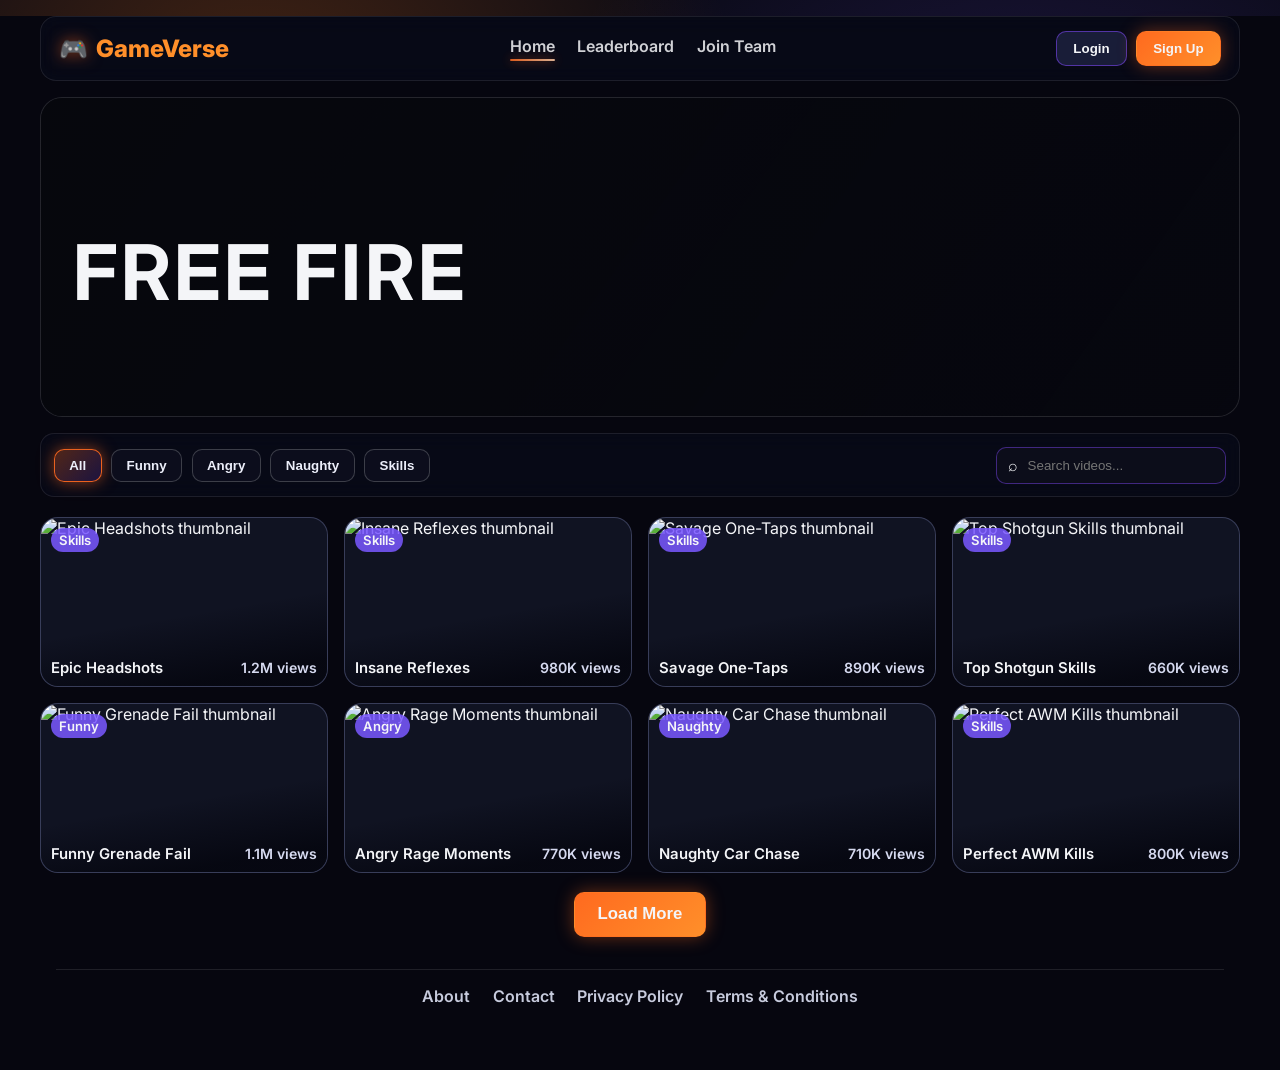
==== game.html @ 4d5e727c "Add Free Fire game page with filters and searchable video grid" ====
<!doctype html>
<html lang="en">
  <head>
    <meta charset="UTF-8" />
    <meta name="viewport" content="width=device-width, initial-scale=1.0" />
    <title>GameVerse | Free Fire</title>
    <link rel="preconnect" href="https://fonts.googleapis.com" />
    <link rel="preconnect" href="https://fonts.gstatic.com" crossorigin />
    <link href="https://fonts.googleapis.com/css2?family=Inter:wght@400;500;600;700;800;900&display=swap" rel="stylesheet" />
    <link rel="stylesheet" href="styles.css" />
  </head>
  <body>
    <div class="page-bg"></div>

    <header class="navbar glass">
      <a class="brand" href="index.html" aria-label="GameVerse home">
        <span class="brand__icon">🎮</span>
        <span class="brand__text">GameVerse</span>
      </a>

      <nav class="nav-links" aria-label="Main navigation">
        <a class="nav-link nav-link--active" href="index.html">Home</a>
        <a class="nav-link" href="#">Leaderboard</a>
        <a class="nav-link" href="#">Join Team</a>
      </nav>

      <div class="nav-actions">
        <button class="btn btn--ghost">Login</button>
        <button class="btn btn--glow">Sign Up</button>
      </div>
    </header>

    <main class="game-page">
      <section class="game-hero">
        <div class="game-hero__overlay"></div>
        <h1>FREE FIRE</h1>
      </section>

      <section class="filter-bar glass" aria-label="Video filters">
        <div id="filter-chips" class="filter-chips"></div>
        <label class="search-box" for="video-search">
          <span aria-hidden="true">⌕</span>
          <input id="video-search" type="search" placeholder="Search videos..." />
        </label>
      </section>

      <section>
        <div id="game-grid" class="video-grid video-grid--game"></div>
        <button id="load-more" class="btn btn--hero load-more">Load More</button>
      </section>

      <footer class="site-footer">
        <a href="#">About</a>
        <a href="#">Contact</a>
        <a href="#">Privacy Policy</a>
        <a href="#">Terms &amp; Conditions</a>
      </footer>
    </main>

    <script src="game.js"></script>
  </body>
</html>
---- styles.css ----
:root {
  --bg: #06060f;
  --card-bg: #101322;
  --text: #f4f5f8;
  --muted: #c8cbd8;
  --orange: #ff6a1f;
  --orange-2: #ff8f2a;
  --purple: #8248ff;
  --line: rgba(255, 255, 255, 0.12);
}

* {
  box-sizing: border-box;
}

html,
body {
  margin: 0;
  min-height: 100%;
  font-family: 'Inter', system-ui, -apple-system, sans-serif;
  color: var(--text);
  background: var(--bg);
}

body {
  position: relative;
}

.page-bg {
  position: fixed;
  inset: 0;
  z-index: -3;
  background:
    radial-gradient(circle at 20% 15%, rgba(255, 120, 20, 0.25), transparent 38%),
    radial-gradient(circle at 80% 35%, rgba(122, 80, 255, 0.24), transparent 45%),
    linear-gradient(180deg, #080913 0%, #070912 45%, #06070f 100%);
}

.page-bg::before {
  content: '';
  position: absolute;
  inset: 0;
  background-image: radial-gradient(rgba(255, 255, 255, 0.06) 0.7px, transparent 0.7px);
  background-size: 4px 4px;
  opacity: 0.2;
}

.glass {
  backdrop-filter: blur(9px);
  background: rgba(9, 12, 26, 0.66);
  border: 1px solid rgba(255, 255, 255, 0.09);
}

.navbar {
  width: min(1200px, calc(100% - 2rem));
  margin: 1rem auto 0;
  border-radius: 16px;
  padding: 0.9rem 1.15rem;
  position: sticky;
  top: 0.75rem;
  z-index: 50;
  display: flex;
  align-items: center;
  justify-content: space-between;
  gap: 1rem;
}

.brand {
  text-decoration: none;
  color: var(--text);
  display: inline-flex;
  align-items: center;
  gap: 0.5rem;
}

.brand__icon {
  filter: drop-shadow(0 0 8px rgba(255, 106, 31, 0.55));
  font-size: 1.45rem;
}

.brand__text {
  color: var(--orange-2);
  font-size: 1.5rem;
  font-weight: 800;
}

.nav-links {
  display: inline-flex;
  gap: 1.4rem;
}

.nav-link {
  color: var(--text);
  opacity: 0.85;
  text-decoration: none;
  font-weight: 600;
  padding-bottom: 0.3rem;
  position: relative;
}

.nav-link::after {
  content: '';
  position: absolute;
  left: 0;
  bottom: 0;
  width: 100%;
  height: 2px;
  border-radius: 999px;
  background: linear-gradient(90deg, var(--orange), #ffcca7);
  transform: scaleX(0);
  transform-origin: left;
  transition: transform 0.25s ease;
  box-shadow: 0 0 10px rgba(255, 106, 31, 0.8);
}

.nav-link:hover::after,
.nav-link--active::after {
  transform: scaleX(1);
}

.nav-actions {
  display: inline-flex;
  gap: 0.6rem;
}

.btn {
  border: 1px solid transparent;
  border-radius: 10px;
  font-weight: 700;
  color: var(--text);
  cursor: pointer;
  transition: transform 0.24s ease, box-shadow 0.24s ease, border-color 0.24s ease;
}

.btn:hover {
  transform: translateY(-1px);
}

.btn--ghost {
  background: rgba(34, 40, 71, 0.72);
  border-color: rgba(130, 72, 255, 0.55);
  padding: 0.55rem 1rem;
}

.btn--glow,
.btn--hero {
  background: linear-gradient(135deg, var(--orange), var(--orange-2));
  padding: 0.55rem 1rem;
  box-shadow: 0 0 18px rgba(255, 106, 31, 0.4);
}

.btn--glow:hover,
.btn--hero:hover {
  box-shadow: 0 0 24px rgba(255, 106, 31, 0.72);
}

.hero {
  width: min(1200px, calc(100% - 2rem));
  margin: 1rem auto 2rem;
  min-height: 540px;
  border-radius: 24px;
  overflow: hidden;
  position: relative;
  border: 1px solid rgba(255, 255, 255, 0.12);
  background:
    linear-gradient(115deg, rgba(7, 8, 16, 0.78) 5%, rgba(8, 9, 17, 0.16) 70%),
    url('https://images.unsplash.com/photo-1542751371-adc38448a05e?auto=format&fit=crop&w=1600&q=80') center/cover no-repeat;
  animation: slowZoom 22s ease-in-out infinite alternate;
}

.hero__overlay {
  position: absolute;
  inset: 0;
  background: linear-gradient(90deg, rgba(5, 6, 10, 0.77), rgba(5, 6, 10, 0.2) 62%);
  z-index: 1;
}

.hero__content {
  position: relative;
  z-index: 2;
  max-width: 540px;
  padding: 7.6rem 2.8rem 2rem;
  animation: fadeSlideIn 0.9s ease-out;
}

.hero__title {
  margin: 0;
  line-height: 0.95;
  font-size: clamp(2.2rem, 6vw, 4.2rem);
  font-weight: 900;
}

.hero__title span:first-child {
  color: #f0f1f8;
}

.hero__title span:nth-child(2),
.hero__title span:nth-child(3) {
  color: var(--orange-2);
}

.hero__subtitle {
  margin: 1rem 0 1.4rem;
  color: var(--muted);
  font-size: 1.1rem;
}

.btn--hero {
  padding: 0.8rem 1.5rem;
  font-size: 1.05rem;
}

.game-section {
  width: min(1200px, calc(100% - 2rem));
  margin: 0 auto 3rem;
}

.section-header {
  display: flex;
  align-items: center;
  justify-content: space-between;
  margin-bottom: 1rem;
}

.section-header h2 {
  margin: 0;
  font-size: clamp(1.25rem, 3vw, 2rem);
  letter-spacing: 0.02em;
}

.see-all {
  color: #d6daf6;
  text-decoration: none;
  font-weight: 600;
  border: 1px solid rgba(130, 72, 255, 0.65);
  padding: 0.45rem 0.9rem;
  border-radius: 10px;
  transition: box-shadow 0.24s ease, transform 0.24s ease;
}

.see-all:hover {
  transform: translateX(2px);
  box-shadow: 0 0 16px rgba(130, 72, 255, 0.5);
}

.video-grid {
  display: grid;
  gap: 1rem;
  grid-template-columns: repeat(auto-fit, minmax(220px, 1fr));
}

.video-card {
  position: relative;
  border-radius: 18px;
  overflow: hidden;
  min-height: 150px;
  cursor: pointer;
  border: 1px solid rgba(138, 147, 199, 0.33);
  background: var(--card-bg);
  transition: transform 0.28s ease, box-shadow 0.28s ease, border-color 0.28s ease;
}

.video-card::before {
  content: '';
  position: absolute;
  inset: 0;
  background: linear-gradient(170deg, transparent 56%, rgba(5, 6, 15, 0.88) 88%);
  z-index: 2;
}

.video-card:hover {
  transform: translateY(-7px);
  border-color: rgba(255, 106, 31, 0.75);
  box-shadow: 0 12px 36px rgba(7, 8, 16, 0.7), 0 0 20px rgba(255, 106, 31, 0.45);
}

.video-card__img {
  width: 100%;
  height: 100%;
  object-fit: cover;
  display: block;
  transition: transform 0.33s ease;
}

.video-card:hover .video-card__img {
  transform: scale(1.1);
}

.video-card__badge,
.video-card__meta {
  position: absolute;
  z-index: 3;
  font-weight: 600;
}

.video-card__badge {
  top: 0.65rem;
  left: 0.65rem;
  font-size: 0.82rem;
  padding: 0.24rem 0.5rem;
  border-radius: 999px;
  background: rgba(122, 88, 255, 0.86);
}

.video-card__meta {
  bottom: 0.55rem;
  left: 0.65rem;
  right: 0.65rem;
  display: flex;
  align-items: center;
  justify-content: space-between;
  gap: 0.5rem;
}

.video-card__title {
  font-size: 0.93rem;
  margin: 0;
}

.video-card__views {
  margin: 0;
  font-size: 0.88rem;
  color: #d6daf0;
}

@keyframes fadeSlideIn {
  from {
    opacity: 0;
    transform: translateX(-24px);
  }
  to {
    opacity: 1;
    transform: translateX(0);
  }
}

@keyframes slowZoom {
  from {
    background-size: 100%;
  }
  to {
    background-size: 108%;
  }
}

@media (max-width: 880px) {
  .navbar {
    flex-wrap: wrap;
    justify-content: center;
  }

  .hero {
    min-height: 470px;
  }

  .hero__content {
    padding-top: 6rem;
  }
}

@media (max-width: 560px) {
  .nav-links {
    order: 3;
    width: 100%;
    justify-content: center;
  }

  .hero {
    min-height: 420px;
  }

  .hero__content {
    padding: 5.2rem 1.25rem 1.5rem;
  }
}

.link-btn {
  text-decoration: none;
  display: inline-block;
}

.video-card {
  text-decoration: none;
  color: inherit;
}

.site-footer {
  width: min(1200px, calc(100% - 2rem));
  margin: 0 auto 3rem;
  padding: 1rem 0;
  border-top: 1px solid rgba(255, 255, 255, 0.1);
  display: flex;
  flex-wrap: wrap;
  justify-content: center;
  gap: 1.4rem;
}

.site-footer a {
  color: #c7cbdd;
  text-decoration: none;
  font-weight: 600;
}

.site-footer a:hover {
  color: #fff;
}

.game-page {
  width: min(1200px, calc(100% - 2rem));
  margin: 1rem auto 0;
}

.game-hero {
  position: relative;
  min-height: 320px;
  border-radius: 22px;
  overflow: hidden;
  border: 1px solid rgba(255, 255, 255, 0.12);
  background:
    linear-gradient(125deg, rgba(7, 8, 16, 0.8), rgba(7, 8, 16, 0.26)),
    url('https://images.unsplash.com/photo-1542751371-adc38448a05e?auto=format&fit=crop&w=1700&q=80') center/cover no-repeat;
  animation: slowZoom 18s ease-in-out infinite alternate;
}

.game-hero__overlay {
  position: absolute;
  inset: 0;
  background: linear-gradient(90deg, rgba(6, 7, 12, 0.82), rgba(6, 7, 12, 0.22));
}

.game-hero h1 {
  position: relative;
  z-index: 1;
  margin: 0;
  padding: 8rem 2rem 0;
  font-size: clamp(2rem, 8vw, 4.8rem);
  letter-spacing: 0.04em;
}

.filter-bar {
  margin: 1rem 0 1.2rem;
  padding: 0.8rem;
  border-radius: 14px;
  display: flex;
  flex-wrap: wrap;
  align-items: center;
  gap: 0.8rem;
  justify-content: space-between;
}

.filter-chips {
  display: flex;
  flex-wrap: wrap;
  gap: 0.6rem;
}

.chip {
  border: 1px solid rgba(255, 255, 255, 0.2);
  background: rgba(14, 15, 31, 0.8);
  color: #eceefa;
  border-radius: 10px;
  padding: 0.48rem 0.9rem;
  cursor: pointer;
  font-weight: 700;
  transition: 0.24s ease;
}

.chip:hover,
.chip--active {
  border-color: rgba(255, 106, 31, 0.9);
  box-shadow: 0 0 16px rgba(255, 106, 31, 0.55);
  background: linear-gradient(135deg, rgba(255, 106, 31, 0.3), rgba(130, 72, 255, 0.18));
}

.search-box {
  display: inline-flex;
  align-items: center;
  gap: 0.45rem;
  border: 1px solid rgba(130, 72, 255, 0.45);
  border-radius: 10px;
  padding: 0.45rem 0.7rem;
  min-width: 230px;
  background: rgba(14, 16, 28, 0.8);
}

.search-box:focus-within {
  border-color: rgba(255, 106, 31, 0.85);
  box-shadow: 0 0 16px rgba(255, 106, 31, 0.45);
}

.search-box input {
  width: 100%;
  background: transparent;
  border: none;
  outline: none;
  color: #f6f7fd;
}

.video-grid--game {
  grid-template-columns: repeat(auto-fit, minmax(240px, 1fr));
  margin-bottom: 1.2rem;
}

.video-card--game {
  min-height: 170px;
}

.load-more {
  display: block;
  margin: 0 auto 2rem;
  padding: 0.72rem 1.4rem;
}

@media (max-width: 720px) {
  .game-hero {
    min-height: 250px;
  }

  .game-hero h1 {
    padding-top: 6.2rem;
  }

  .search-box {
    min-width: 100%;
  }
}
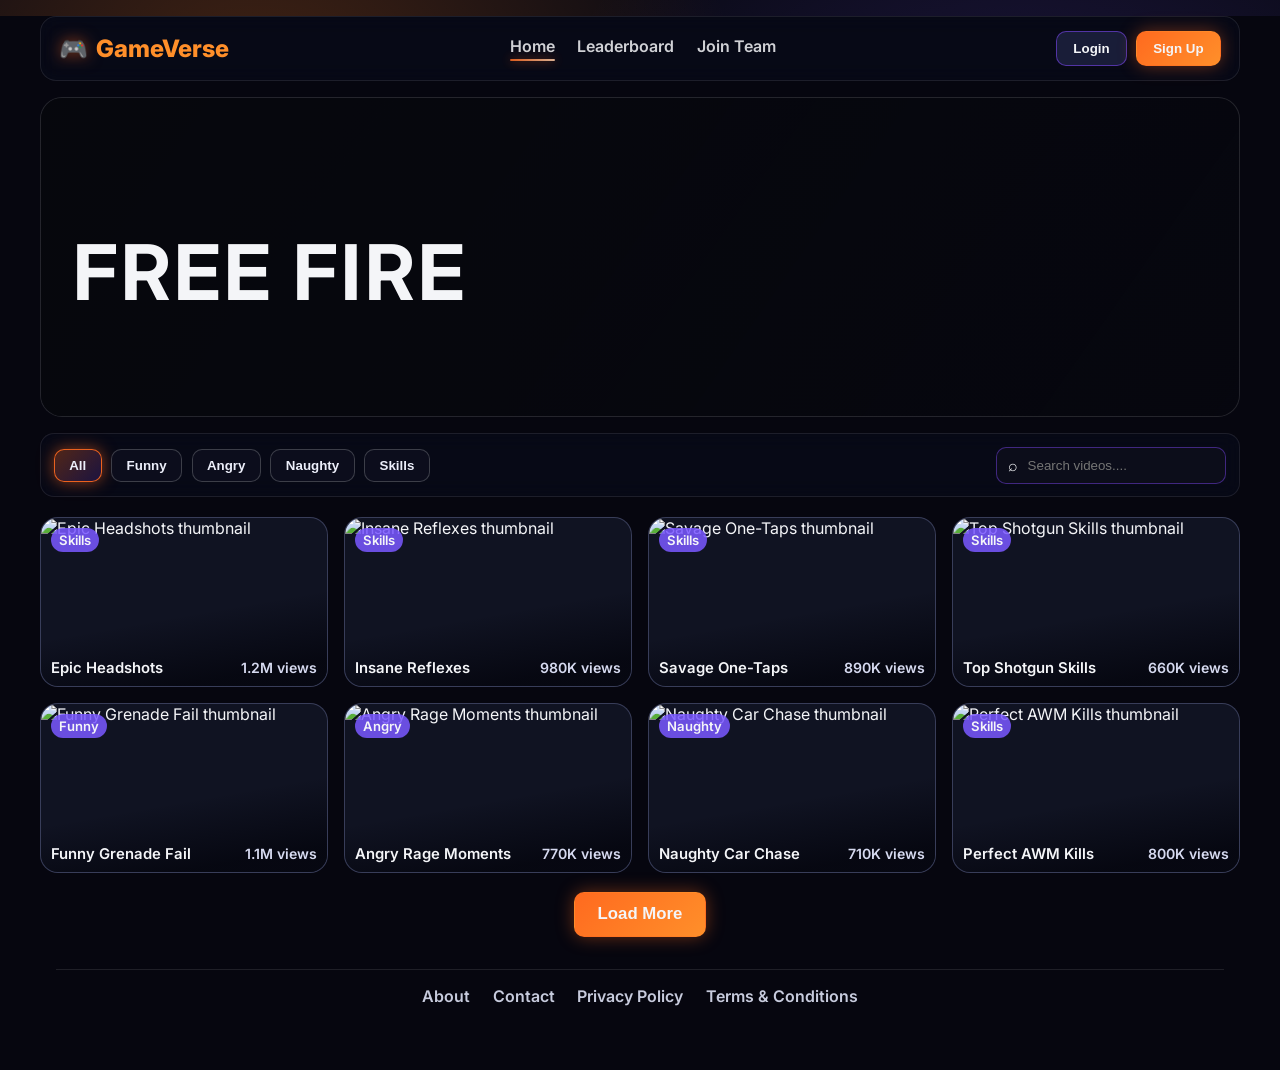
==== commit 2901c60a: "Update search placeholder text in game.html" ====
--- a/game.html
+++ b/game.html
@@ -40,7 +40,7 @@
         <div id="filter-chips" class="filter-chips"></div>
         <label class="search-box" for="video-search">
           <span aria-hidden="true">⌕</span>
-          <input id="video-search" type="search" placeholder="Search videos..." />
+          <input id="video-search" type="search" placeholder="Search videos...." />
         </label>
       </section>
 
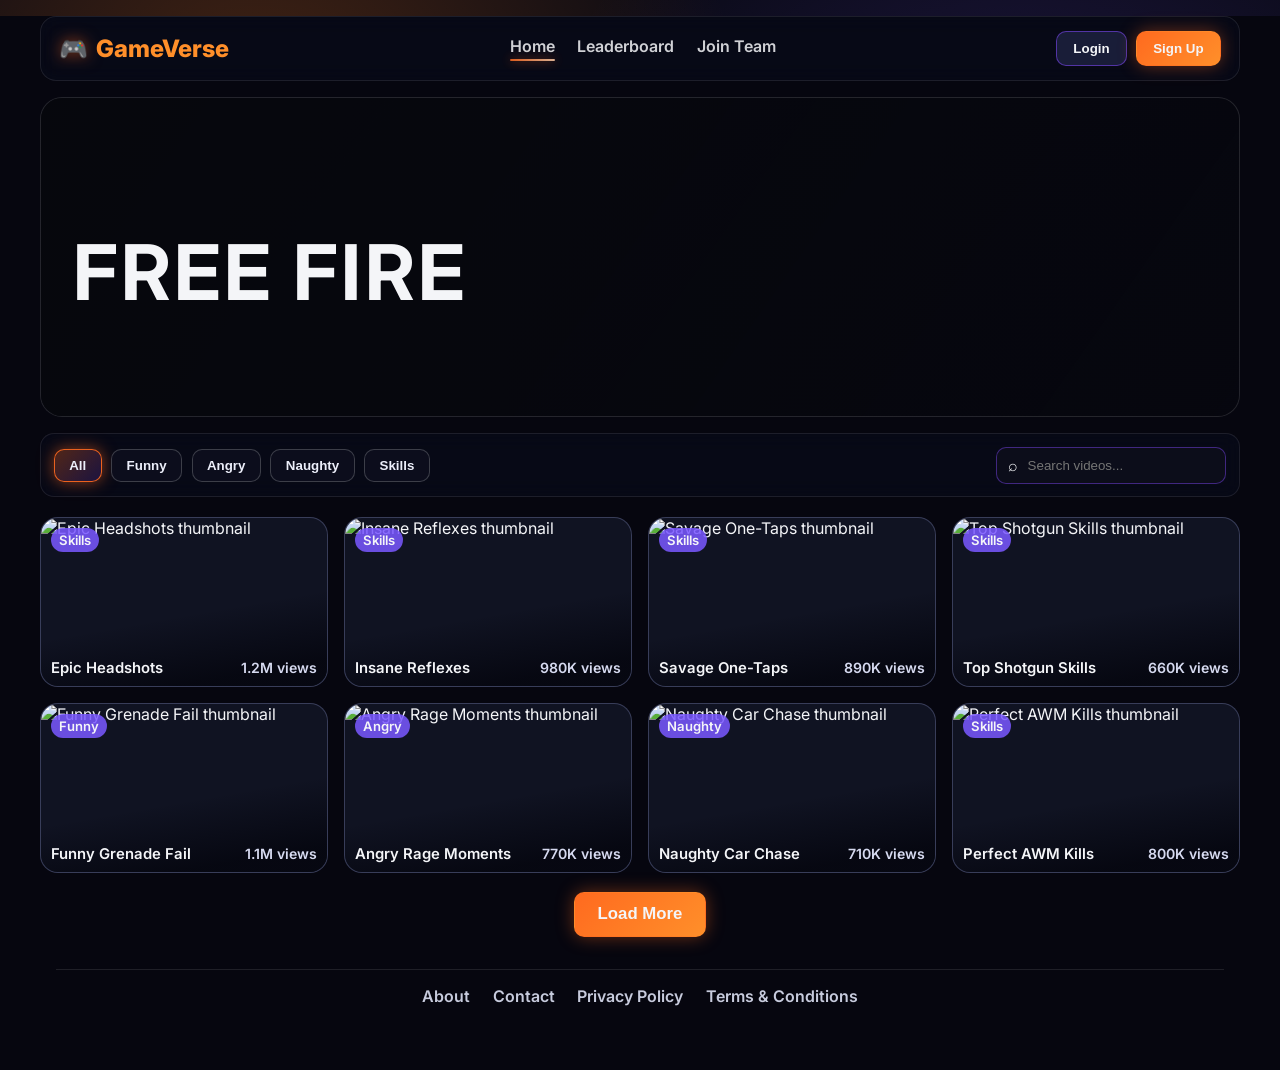
==== commit 1089384c: "Update game.html" ====
--- a/game.html
+++ b/game.html
@@ -40,7 +40,7 @@
         <div id="filter-chips" class="filter-chips"></div>
         <label class="search-box" for="video-search">
           <span aria-hidden="true">⌕</span>
-          <input id="video-search" type="search" placeholder="Search videos...." />
+          <input id="video-search" type="search" placeholder="Search videos..." />
         </label>
       </section>
 
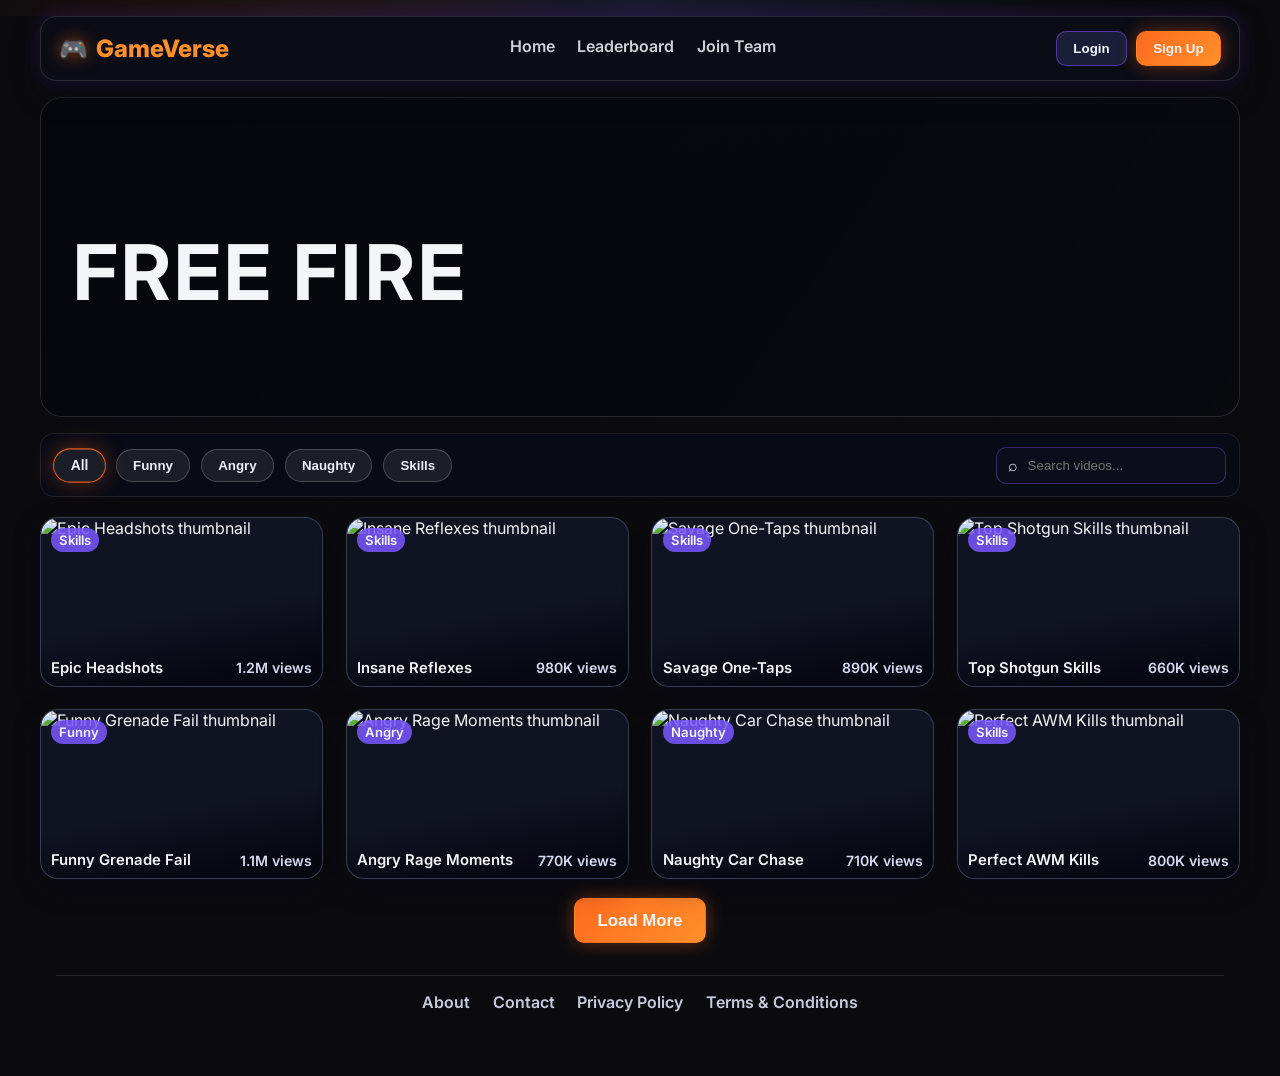
==== commit 867585b5: "Upgrade UI to premium style and add interactive Join Team page" ====
--- a/game.html
+++ b/game.html
@@ -19,9 +19,9 @@
       </a>
 
       <nav class="nav-links" aria-label="Main navigation">
-        <a class="nav-link nav-link--active" href="index.html">Home</a>
+        <a class="nav-link" href="index.html">Home</a>
         <a class="nav-link" href="#">Leaderboard</a>
-        <a class="nav-link" href="#">Join Team</a>
+        <a class="nav-link" href="join-team.html">Join Team</a>
       </nav>
 
       <div class="nav-actions">
--- a/styles.css
+++ b/styles.css
@@ -524,3 +524,579 @@
     min-width: 100%;
   }
 }
+
+.avatar-btn {
+  width: 40px;
+  height: 40px;
+  border-radius: 999px;
+  border: 1px solid rgba(130, 72, 255, 0.75);
+  background: rgba(21, 22, 41, 0.85);
+  color: #f2f4ff;
+  cursor: pointer;
+  box-shadow: 0 0 14px rgba(130, 72, 255, 0.45);
+}
+
+.player-page {
+  width: min(1200px, calc(100% - 2rem));
+  margin: 1rem auto 0;
+}
+
+.player-hero {
+  position: relative;
+  min-height: 250px;
+  border-radius: 22px;
+  overflow: hidden;
+  border: 1px solid rgba(255, 255, 255, 0.12);
+  background:
+    linear-gradient(125deg, rgba(7, 8, 16, 0.84), rgba(7, 8, 16, 0.28)),
+    url('https://images.unsplash.com/photo-1542751371-adc38448a05e?auto=format&fit=crop&w=1800&q=80') center/cover no-repeat;
+  animation: slowZoom 16s ease-in-out infinite alternate;
+}
+
+.player-hero h1 {
+  position: relative;
+  z-index: 1;
+  margin: 0;
+  padding: 6.4rem 2rem 0;
+  font-size: clamp(2rem, 7vw, 4.4rem);
+  letter-spacing: 0.04em;
+}
+
+.player-layout {
+  margin-top: 1.2rem;
+  display: grid;
+  grid-template-columns: minmax(0, 2fr) minmax(280px, 1fr);
+  gap: 1rem;
+}
+
+.player-main,
+.related-panel {
+  border: 1px solid rgba(255, 255, 255, 0.12);
+  background: rgba(8, 10, 20, 0.75);
+  border-radius: 18px;
+  padding: 1rem;
+}
+
+.player-header {
+  display: flex;
+  align-items: center;
+  justify-content: space-between;
+  gap: 0.8rem;
+}
+
+.player-header h2,
+.player-meta h3 {
+  margin: 0;
+  font-size: clamp(1.15rem, 2.4vw, 2rem);
+}
+
+.player-views,
+.player-meta-row p {
+  color: #d3d8ec;
+  margin: 0.5rem 0 0.8rem;
+  font-weight: 600;
+}
+
+.video-frame-wrap {
+  border-radius: 16px;
+  overflow: hidden;
+  border: 1px solid rgba(255, 106, 31, 0.45);
+  box-shadow: 0 20px 44px rgba(3, 4, 10, 0.6), 0 0 20px rgba(130, 72, 255, 0.38);
+}
+
+.video-frame-wrap iframe {
+  display: block;
+  width: 100%;
+  aspect-ratio: 16 / 9;
+  border: 0;
+}
+
+.like-button {
+  border: 1px solid rgba(255, 106, 31, 0.75);
+  background: linear-gradient(135deg, rgba(255, 106, 31, 0.32), rgba(130, 72, 255, 0.2));
+  color: #fff;
+  border-radius: 10px;
+  font-weight: 800;
+  padding: 0.48rem 0.9rem;
+  cursor: pointer;
+  box-shadow: 0 0 16px rgba(255, 106, 31, 0.35);
+  transition: transform 0.2s ease, box-shadow 0.25s ease;
+}
+
+.like-button:hover {
+  transform: translateY(-1px);
+  box-shadow: 0 0 20px rgba(255, 106, 31, 0.55);
+}
+
+.like-button.is-liked {
+  animation: likePulse 0.38s ease;
+}
+
+@keyframes likePulse {
+  0% {
+    transform: scale(1);
+  }
+  55% {
+    transform: scale(1.12);
+  }
+  100% {
+    transform: scale(1);
+  }
+}
+
+.player-meta {
+  margin-top: 0.95rem;
+}
+
+.player-meta-row {
+  display: flex;
+  align-items: center;
+  justify-content: space-between;
+  gap: 1rem;
+}
+
+.related-panel h3 {
+  margin: 0 0 0.75rem;
+  font-size: clamp(1.2rem, 2vw, 1.8rem);
+}
+
+.related-list {
+  display: grid;
+  gap: 0.7rem;
+}
+
+.related-item {
+  position: relative;
+  border: 1px solid rgba(134, 141, 191, 0.4);
+  background: rgba(15, 17, 33, 0.84);
+  border-radius: 12px;
+  overflow: hidden;
+  text-decoration: none;
+  color: inherit;
+  width: 100%;
+  padding: 0;
+  text-align: left;
+  cursor: pointer;
+  transition: transform 0.24s ease, box-shadow 0.24s ease, border-color 0.24s ease;
+}
+
+.related-item:hover {
+  transform: translateY(-3px);
+  border-color: rgba(255, 106, 31, 0.8);
+  box-shadow: 0 12px 24px rgba(7, 8, 16, 0.6), 0 0 16px rgba(255, 106, 31, 0.4);
+}
+
+.related-item__thumb {
+  width: 100%;
+  aspect-ratio: 16 / 9;
+  object-fit: cover;
+  transition: transform 0.28s ease;
+}
+
+.related-item:hover .related-item__thumb {
+  transform: scale(1.08);
+}
+
+.related-item__badge {
+  position: absolute;
+  top: 0.5rem;
+  left: 0.5rem;
+  font-size: 0.8rem;
+  padding: 0.2rem 0.46rem;
+  border-radius: 999px;
+  background: rgba(130, 72, 255, 0.9);
+  font-weight: 700;
+}
+
+.related-item__meta {
+  padding: 0.5rem 0.62rem 0.66rem;
+  display: flex;
+  align-items: center;
+  justify-content: space-between;
+  gap: 0.8rem;
+  font-weight: 700;
+}
+
+.related-item__meta p {
+  margin: 0;
+  color: #dce0f5;
+}
+
+@media (max-width: 960px) {
+  .player-layout {
+    grid-template-columns: 1fr;
+  }
+
+  .related-panel {
+    order: 2;
+  }
+}
+
+@media (max-width: 560px) {
+  .player-hero {
+    min-height: 210px;
+  }
+
+  .player-hero h1 {
+    padding: 5.6rem 1rem 0;
+  }
+
+  .player-main,
+  .related-panel {
+    padding: 0.75rem;
+  }
+
+  .player-header,
+  .player-meta-row {
+    align-items: flex-start;
+    flex-direction: column;
+  }
+}
+
+/* Premium upgrade overrides */
+:root {
+  --bg: #0b0b0f;
+}
+
+.page-bg {
+  background: radial-gradient(circle at top, #1a1a2e 0%, #0b0b0f 42%, #07080d 100%);
+}
+
+.page-bg::after {
+  content: '';
+  position: absolute;
+  inset: 0;
+  background:
+    radial-gradient(circle at 20% 30%, rgba(255, 106, 31, 0.2), transparent 35%),
+    radial-gradient(circle at 80% 65%, rgba(130, 72, 255, 0.2), transparent 38%);
+  animation: floatGlow 9s ease-in-out infinite alternate;
+}
+
+@keyframes floatGlow {
+  from {
+    transform: translateY(0px);
+  }
+  to {
+    transform: translateY(-14px);
+  }
+}
+
+.navbar {
+  background: rgba(14, 16, 30, 0.46);
+  backdrop-filter: blur(15px);
+  border: 1px solid rgba(255, 255, 255, 0.13);
+  box-shadow: 0 12px 26px rgba(9, 10, 21, 0.52), 0 0 18px rgba(130, 72, 255, 0.2);
+}
+
+.hero__title {
+  font-size: clamp(2.7rem, 7vw, 5rem);
+  letter-spacing: 0.02em;
+}
+
+.hero__subtitle {
+  font-size: 1.2rem;
+  max-width: 32ch;
+}
+
+.btn--hero {
+  transform-origin: center;
+}
+
+.btn--hero:hover {
+  transform: scale(1.05);
+}
+
+.video-grid {
+  gap: 1.4rem;
+}
+
+.video-card {
+  box-shadow: 0 8px 26px rgba(8, 8, 17, 0.42);
+}
+
+.video-card:hover {
+  transform: translateY(-7px) scale(1.02);
+  box-shadow: 0 16px 34px rgba(7, 8, 16, 0.75), 0 0 25px rgba(255, 106, 0, 0.5);
+}
+
+.filter-chips {
+  gap: 0.7rem;
+}
+
+.chip {
+  border-radius: 999px;
+  padding: 0.5rem 1rem;
+  background: rgba(255, 255, 255, 0.08);
+}
+
+.chip:hover,
+.chip--active {
+  transform: scale(1.04);
+  box-shadow: 0 0 20px rgba(255, 106, 31, 0.35);
+}
+
+.search-box {
+  border-color: rgba(139, 92, 246, 0.35);
+}
+
+.player-main,
+.related-panel,
+.join-card {
+  backdrop-filter: blur(16px);
+}
+
+/* Join Team page */
+.join-page {
+  width: min(1200px, calc(100% - 2rem));
+  margin: 1rem auto 0;
+}
+
+.join-hero {
+  position: relative;
+  min-height: 360px;
+  border-radius: 22px;
+  overflow: hidden;
+  border: 1px solid rgba(255, 255, 255, 0.12);
+  background:
+    linear-gradient(110deg, rgba(7, 8, 16, 0.82), rgba(7, 8, 16, 0.25)),
+    url('https://images.unsplash.com/photo-1542751371-adc38448a05e?auto=format&fit=crop&w=1900&q=80') center/cover no-repeat;
+  animation: slowZoom 18s ease-in-out infinite alternate;
+}
+
+.join-hero__content {
+  position: relative;
+  z-index: 2;
+  padding: 5.7rem 2rem 0;
+  animation: fadeSlideIn 0.9s ease-out;
+}
+
+.join-hero h1 {
+  margin: 0;
+  font-size: clamp(2.4rem, 6vw, 4.6rem);
+}
+
+.join-hero h1 span {
+  color: var(--orange-2);
+}
+
+.join-hero p {
+  margin: 0.8rem 0 0;
+  font-size: 1.35rem;
+  color: #dddff0;
+}
+
+.join-card-wrap {
+  margin: -2rem auto 1.8rem;
+  width: min(740px, 100%);
+}
+
+.join-card {
+  background: rgba(255, 255, 255, 0.05);
+  border: 1px solid rgba(139, 92, 246, 0.25);
+  box-shadow: 0 0 40px rgba(139, 92, 246, 0.3);
+  border-radius: 18px;
+  padding: 1.3rem 1.2rem 1.5rem;
+  text-align: center;
+  transition: box-shadow 0.25s ease, border-color 0.25s ease;
+}
+
+.join-card__icon {
+  font-size: 2.8rem;
+  color: var(--orange-2);
+}
+
+.join-card h2 {
+  margin: 0.45rem 0 0.5rem;
+  font-size: clamp(1.7rem, 4vw, 2.8rem);
+}
+
+.join-card p {
+  margin: 0.35rem 0 1rem;
+  color: #d4d8ea;
+}
+
+.join-card form {
+  display: grid;
+  gap: 0.8rem;
+  width: min(500px, 100%);
+  margin: 0 auto;
+}
+
+.join-card input {
+  height: 52px;
+  border: 1px solid rgba(130, 72, 255, 0.5);
+  border-radius: 12px;
+  background: rgba(6, 7, 13, 0.68);
+  color: #fff;
+  font-size: 1.1rem;
+  padding: 0 1rem;
+  outline: none;
+  transition: box-shadow 0.2s ease, border-color 0.2s ease;
+}
+
+.join-card input:focus {
+  border-color: rgba(255, 106, 31, 0.8);
+  box-shadow: 0 0 18px rgba(255, 106, 31, 0.42);
+}
+
+.join-btn {
+  width: min(280px, 100%);
+  margin: 0 auto;
+  font-size: 1.45rem;
+  padding: 0.8rem 1.2rem;
+}
+
+.join-message {
+  min-height: 1.2rem;
+  margin: 0;
+  font-weight: 700;
+}
+
+.join-message.is-error {
+  color: #ff7e7e;
+}
+
+.join-message.is-success {
+  color: #8af7b2;
+}
+
+.join-card.is-error {
+  border-color: rgba(255, 86, 86, 0.9);
+  box-shadow: 0 0 36px rgba(255, 64, 64, 0.3);
+  animation: shakeCard 0.34s ease;
+}
+
+.join-card.is-success {
+  border-color: rgba(101, 255, 173, 0.72);
+  box-shadow: 0 0 42px rgba(101, 255, 173, 0.22);
+}
+
+@keyframes shakeCard {
+  0%,
+  100% {
+    transform: translateX(0);
+  }
+  30% {
+    transform: translateX(-6px);
+  }
+  60% {
+    transform: translateX(6px);
+  }
+}
+
+.players-section {
+  width: 100%;
+  margin: 0 auto 2rem;
+}
+
+.players-count {
+  border: 1px solid rgba(255, 255, 255, 0.2);
+  border-radius: 10px;
+  padding: 0.35rem 0.7rem;
+  font-weight: 700;
+  color: #dbdef2;
+}
+
+.players-grid {
+  display: grid;
+  grid-template-columns: repeat(auto-fit, minmax(210px, 1fr));
+  gap: 1rem;
+}
+
+.player-card {
+  position: relative;
+  min-height: 186px;
+  overflow: hidden;
+  border-radius: 14px;
+  border: 1px solid rgba(130, 72, 255, 0.45);
+  background: rgba(15, 17, 31, 0.8);
+  transition: transform 0.24s ease, box-shadow 0.24s ease;
+}
+
+.player-card:hover {
+  transform: translateY(-4px);
+  box-shadow: 0 12px 26px rgba(7, 8, 16, 0.65), 0 0 22px rgba(130, 72, 255, 0.34);
+}
+
+.player-card__img {
+  width: 100%;
+  height: 100%;
+  object-fit: cover;
+  filter: saturate(115%);
+}
+
+.player-card::before {
+  content: '';
+  position: absolute;
+  inset: 0;
+  background: linear-gradient(170deg, transparent 54%, rgba(7, 8, 14, 0.94) 90%);
+}
+
+.player-card__role,
+.player-card__meta {
+  position: absolute;
+  z-index: 1;
+}
+
+.player-card__role {
+  top: 0.5rem;
+  left: 0.5rem;
+  background: rgba(130, 72, 255, 0.85);
+  border-radius: 999px;
+  padding: 0.2rem 0.5rem;
+  font-size: 0.8rem;
+  font-weight: 700;
+}
+
+.player-card__meta {
+  left: 0.7rem;
+  bottom: 0.6rem;
+}
+
+.player-card__meta h3 {
+  margin: 0;
+  font-size: 1.75rem;
+}
+
+.player-card__meta p {
+  margin: 0.2rem 0 0;
+  display: flex;
+  align-items: center;
+  gap: 0.4rem;
+  color: #d4d7e9;
+  font-size: 0.88rem;
+  font-weight: 700;
+}
+
+.online-dot {
+  width: 10px;
+  height: 10px;
+  border-radius: 999px;
+  background: #52ff88;
+  box-shadow: 0 0 10px #52ff88;
+}
+
+.sr-only {
+  position: absolute;
+  width: 1px;
+  height: 1px;
+  padding: 0;
+  margin: -1px;
+  overflow: hidden;
+  clip: rect(0, 0, 0, 0);
+  border: 0;
+}
+
+@media (max-width: 720px) {
+  .join-hero {
+    min-height: 280px;
+  }
+
+  .join-hero__content {
+    padding-top: 4.7rem;
+  }
+
+  .join-card-wrap {
+    margin-top: -1rem;
+  }
+}
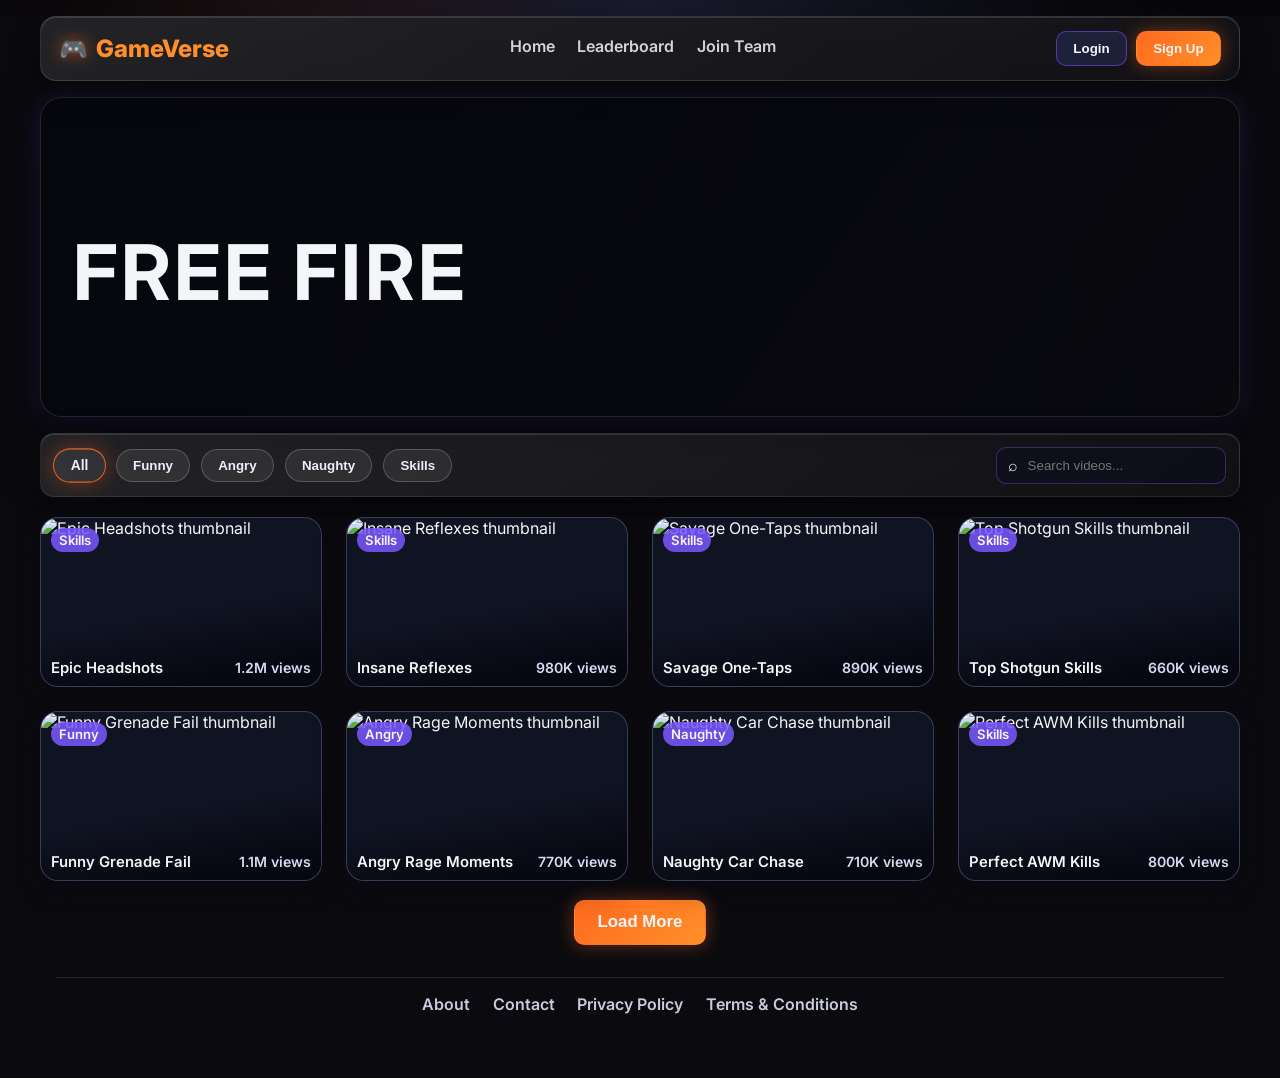
==== commit ab2d36f3: "Enhance existing pages with cinematic depth and premium interactions" ====
--- a/game.html
+++ b/game.html
@@ -31,12 +31,12 @@
     </header>
 
     <main class="game-page">
-      <section class="game-hero">
+      <section class="game-hero reveal">
         <div class="game-hero__overlay"></div>
         <h1>FREE FIRE</h1>
       </section>
 
-      <section class="filter-bar glass" aria-label="Video filters">
+      <section class="filter-bar glass reveal" aria-label="Video filters">
         <div id="filter-chips" class="filter-chips"></div>
         <label class="search-box" for="video-search">
           <span aria-hidden="true">⌕</span>
@@ -58,5 +58,6 @@
     </main>
 
     <script src="game.js"></script>
+      <script src="ui-effects.js"></script>
   </body>
 </html>
--- a/styles.css
+++ b/styles.css
@@ -1100,3 +1100,148 @@
     margin-top: -1rem;
   }
 }
+
+/* --- Premium cinematic refinement pass --- */
+body::before {
+  content: '';
+  position: fixed;
+  inset: 0;
+  pointer-events: none;
+  z-index: -1;
+  background: radial-gradient(circle at center, transparent 58%, rgba(3, 3, 8, 0.62) 100%);
+}
+
+.glass {
+  background: linear-gradient(140deg, rgba(255, 255, 255, 0.1), rgba(255, 255, 255, 0.03));
+  box-shadow: inset 0 1px 0 rgba(255, 255, 255, 0.12), 0 10px 30px rgba(0, 0, 0, 0.35);
+}
+
+.nav-link {
+  transition: color 0.25s ease, text-shadow 0.25s ease;
+}
+
+.nav-link:hover {
+  color: #ffd8bf;
+  text-shadow: 0 0 12px rgba(255, 106, 31, 0.55);
+}
+
+.hero,
+.game-hero,
+.player-hero,
+.join-hero {
+  box-shadow: 0 26px 60px rgba(5, 5, 12, 0.55), 0 0 24px rgba(130, 72, 255, 0.16);
+}
+
+.hero__overlay {
+  background: linear-gradient(95deg, rgba(5, 6, 10, 0.9), rgba(5, 6, 10, 0.26) 64%);
+}
+
+.video-grid--row {
+  grid-auto-flow: column;
+  grid-auto-columns: minmax(240px, 280px);
+  grid-template-columns: none;
+  overflow-x: auto;
+  overscroll-behavior-x: contain;
+  scroll-snap-type: x mandatory;
+  padding-bottom: 0.3rem;
+}
+
+.video-grid--row .video-card {
+  scroll-snap-align: start;
+  min-height: 180px;
+}
+
+.video-grid--row::-webkit-scrollbar {
+  height: 8px;
+}
+
+.video-grid--row::-webkit-scrollbar-thumb {
+  background: linear-gradient(90deg, rgba(255, 106, 31, 0.55), rgba(130, 72, 255, 0.55));
+  border-radius: 999px;
+}
+
+.video-grid--game {
+  gap: 1.5rem;
+}
+
+.video-card,
+.related-item,
+.player-card,
+.join-card,
+.player-main,
+.related-panel {
+  transition: transform 0.32s ease, box-shadow 0.32s ease, border-color 0.32s ease, filter 0.32s ease;
+}
+
+.video-card:hover,
+.related-item:hover,
+.player-card:hover {
+  transform: translateY(-5px) scale(1.05);
+}
+
+.search-box {
+  transition: border-color 0.24s ease, box-shadow 0.24s ease, transform 0.24s ease;
+}
+
+.search-box:focus-within {
+  transform: translateY(-1px);
+}
+
+.like-button {
+  position: relative;
+  overflow: hidden;
+}
+
+.like-button::after {
+  content: '';
+  position: absolute;
+  inset: -40%;
+  background: radial-gradient(circle, rgba(255, 255, 255, 0.35), transparent 45%);
+  transform: scale(0);
+  transition: transform 0.35s ease;
+}
+
+.like-button:hover::after {
+  transform: scale(1);
+}
+
+.btn,
+.join-btn,
+.like-button,
+.see-all,
+.chip {
+  transition: transform 0.24s ease, box-shadow 0.24s ease, filter 0.24s ease, border-color 0.24s ease;
+}
+
+.btn:hover,
+.join-btn:hover,
+.like-button:hover,
+.see-all:hover,
+.chip:hover {
+  filter: brightness(1.08);
+}
+
+.reveal {
+  opacity: 0;
+  transform: translateY(22px);
+}
+
+.reveal.is-visible {
+  opacity: 1;
+  transform: translateY(0);
+  transition: opacity 0.7s ease, transform 0.7s ease;
+}
+
+@media (max-width: 960px) {
+  .video-grid--row {
+    grid-auto-columns: minmax(220px, 250px);
+  }
+}
+
+@media (max-width: 640px) {
+  .video-card:hover,
+  .related-item:hover,
+  .player-card:hover {
+    transform: translateY(-3px) scale(1.02);
+  }
+}
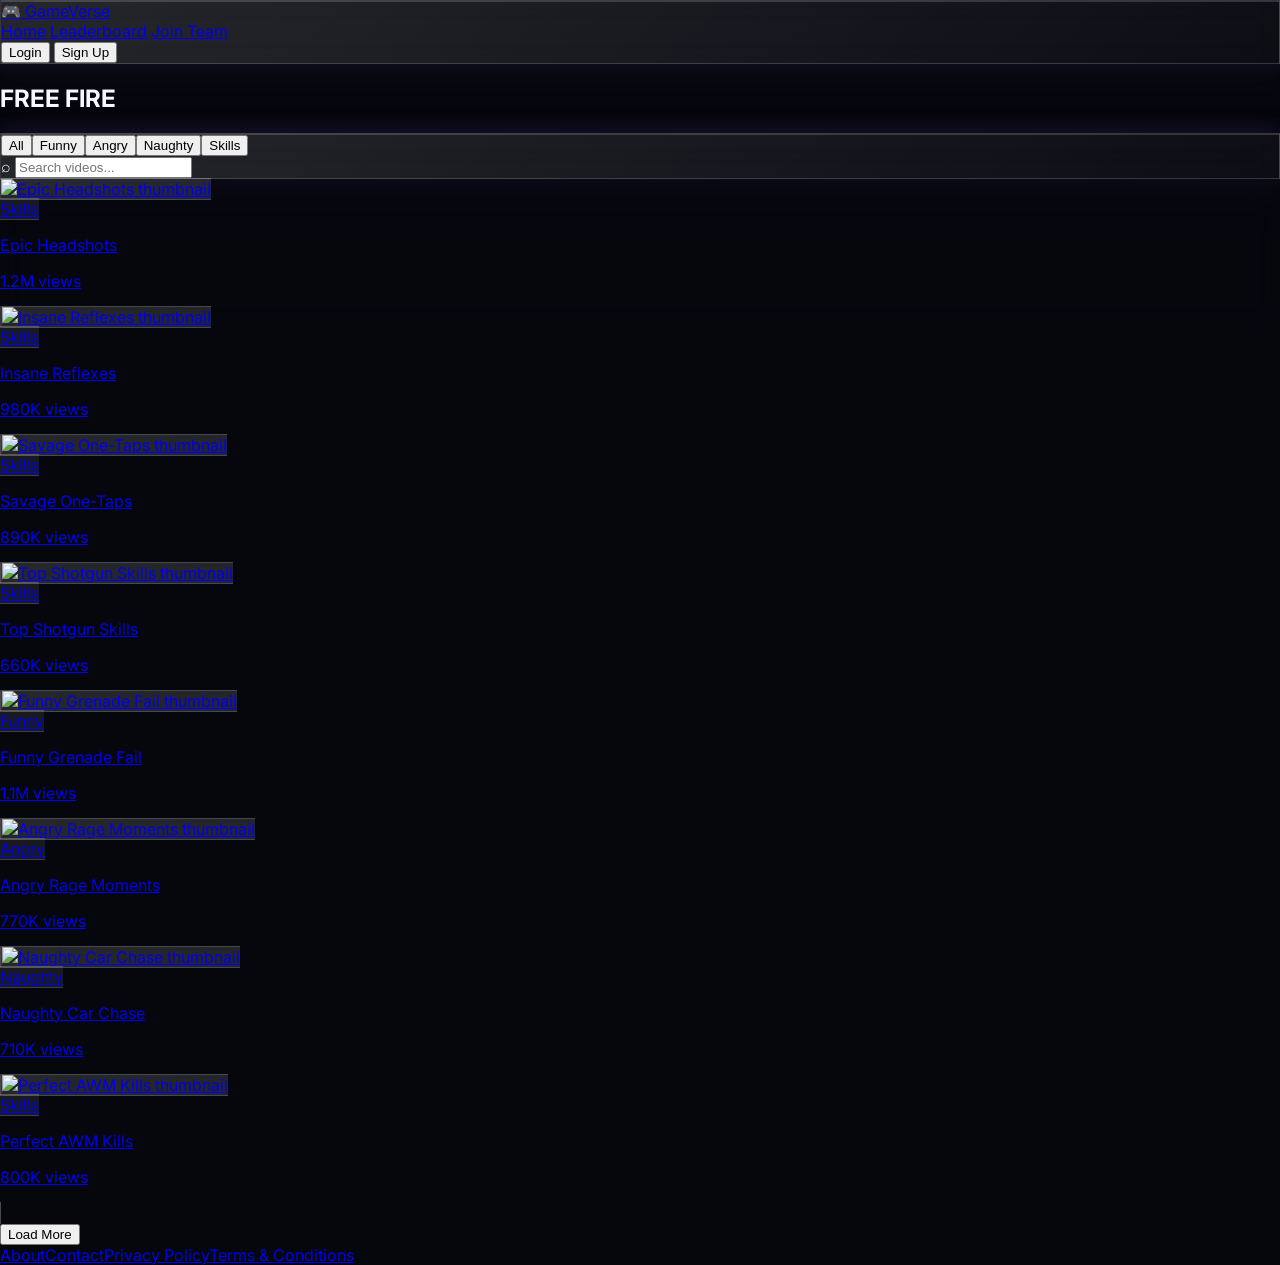
==== commit 5755e18d: "Redesign UI system with Tailwind-based cinematic premium visuals" ====
--- a/game.html
+++ b/game.html
@@ -4,60 +4,57 @@
     <meta charset="UTF-8" />
     <meta name="viewport" content="width=device-width, initial-scale=1.0" />
     <title>GameVerse | Free Fire</title>
+    <script src="https://cdn.tailwindcss.com"></script>
     <link rel="preconnect" href="https://fonts.googleapis.com" />
     <link rel="preconnect" href="https://fonts.gstatic.com" crossorigin />
-    <link href="https://fonts.googleapis.com/css2?family=Inter:wght@400;500;600;700;800;900&display=swap" rel="stylesheet" />
+    <link href="https://fonts.googleapis.com/css2?family=Inter:wght@400;500;700;800;900&display=swap" rel="stylesheet" />
     <link rel="stylesheet" href="styles.css" />
   </head>
-  <body>
+  <body class="text-slate-100">
     <div class="page-bg"></div>
 
-    <header class="navbar glass">
-      <a class="brand" href="index.html" aria-label="GameVerse home">
-        <span class="brand__icon">🎮</span>
-        <span class="brand__text">GameVerse</span>
-      </a>
-
-      <nav class="nav-links" aria-label="Main navigation">
-        <a class="nav-link" href="index.html">Home</a>
-        <a class="nav-link" href="#">Leaderboard</a>
-        <a class="nav-link" href="join-team.html">Join Team</a>
-      </nav>
-
-      <div class="nav-actions">
-        <button class="btn btn--ghost">Login</button>
-        <button class="btn btn--glow">Sign Up</button>
+    <header class="sticky top-3 z-50 mx-auto mt-4 w-[min(1240px,calc(100%-1.5rem))] rounded-2xl glass-card neon-border px-4 py-3 md:px-6">
+      <div class="flex flex-wrap items-center justify-between gap-4">
+        <a class="flex items-center gap-2 text-2xl font-black text-orange-400" href="index.html">🎮 GameVerse</a>
+        <nav class="flex items-center gap-6 text-sm font-semibold text-slate-100/90">
+          <a class="transition hover:text-orange-200" href="index.html">Home</a>
+          <a class="transition hover:text-orange-200" href="#">Leaderboard</a>
+          <a class="transition hover:text-orange-200" href="join-team.html">Join Team</a>
+        </nav>
+        <div class="flex items-center gap-2">
+          <button class="rounded-lg border border-purple-400/50 bg-slate-900/70 px-4 py-2 text-sm font-semibold">Login</button>
+          <button class="rounded-lg bg-gradient-to-r from-orange-500 to-amber-400 px-4 py-2 text-sm font-bold text-slate-950 shadow-[0_0_20px_rgba(255,122,28,0.45)] transition hover:scale-105">Sign Up</button>
+        </div>
       </div>
     </header>
 
-    <main class="game-page">
-      <section class="game-hero reveal">
-        <div class="game-hero__overlay"></div>
-        <h1>FREE FIRE</h1>
+    <main class="mx-auto w-[min(1240px,calc(100%-1.5rem))] pb-10">
+      <section class="hero-cinematic reveal relative mt-4 overflow-hidden rounded-3xl border border-white/15 bg-[linear-gradient(120deg,rgba(9,10,20,0.82),rgba(9,10,20,0.26)),url('https://images.unsplash.com/photo-1542751371-adc38448a05e?auto=format&fit=crop&w=2000&q=80')] min-h-[320px] shadow-[0_22px_48px_rgba(6,8,16,0.72)]">
+        <div class="absolute inset-0 bg-gradient-to-r from-black/70 to-transparent"></div>
+        <h1 class="relative z-10 p-10 text-5xl font-black md:p-14 md:text-7xl">FREE FIRE</h1>
       </section>
 
-      <section class="filter-bar glass reveal" aria-label="Video filters">
-        <div id="filter-chips" class="filter-chips"></div>
-        <label class="search-box" for="video-search">
-          <span aria-hidden="true">⌕</span>
-          <input id="video-search" type="search" placeholder="Search videos..." />
-        </label>
+      <section class="reveal mt-6 rounded-2xl glass-card neon-border p-4">
+        <div class="flex flex-wrap items-center justify-between gap-3">
+          <div id="filter-chips" class="flex flex-wrap gap-2"></div>
+          <label class="flex min-w-[230px] items-center gap-2 rounded-full border border-purple-300/35 bg-black/35 px-4 py-2 transition focus-within:border-orange-400 focus-within:shadow-[0_0_18px_rgba(255,122,28,0.45)]">
+            <span>⌕</span>
+            <input id="video-search" type="search" placeholder="Search videos..." class="w-full bg-transparent text-sm outline-none placeholder:text-slate-300/70" />
+          </label>
+        </div>
       </section>
 
-      <section>
-        <div id="game-grid" class="video-grid video-grid--game"></div>
-        <button id="load-more" class="btn btn--hero load-more">Load More</button>
+      <section class="reveal mt-6">
+        <div id="game-grid" class="grid gap-6 sm:grid-cols-2 lg:grid-cols-3 xl:grid-cols-4"></div>
+        <button id="load-more" class="mx-auto mt-8 block rounded-xl bg-gradient-to-r from-orange-500 via-orange-400 to-amber-300 px-7 py-3 text-base font-black text-slate-950 shadow-[0_0_24px_rgba(255,122,28,0.48)] transition hover:scale-105">Load More</button>
       </section>
 
-      <footer class="site-footer">
-        <a href="#">About</a>
-        <a href="#">Contact</a>
-        <a href="#">Privacy Policy</a>
-        <a href="#">Terms &amp; Conditions</a>
+      <footer class="mt-14 flex flex-wrap items-center justify-center gap-6 border-t border-white/15 py-6 text-sm text-slate-300/90">
+        <a href="#">About</a><a href="#">Contact</a><a href="#">Privacy Policy</a><a href="#">Terms & Conditions</a>
       </footer>
     </main>
 
     <script src="game.js"></script>
-      <script src="ui-effects.js"></script>
+    <script src="ui-effects.js"></script>
   </body>
 </html>
--- a/styles.css
+++ b/styles.css
@@ -1,12 +1,9 @@
 :root {
-  --bg: #06060f;
-  --card-bg: #101322;
-  --text: #f4f5f8;
-  --muted: #c8cbd8;
-  --orange: #ff6a1f;
-  --orange-2: #ff8f2a;
-  --purple: #8248ff;
-  --line: rgba(255, 255, 255, 0.12);
+  --bg-0: #06070d;
+  --bg-1: #0e1020;
+  --bg-2: #1a1433;
+  --orange: #ff7a1c;
+  --purple: #8a5cff;
 }
 
 * {
@@ -17,13 +14,14 @@
 body {
   margin: 0;
   min-height: 100%;
-  font-family: 'Inter', system-ui, -apple-system, sans-serif;
-  color: var(--text);
-  background: var(--bg);
+  font-family: Inter, system-ui, -apple-system, sans-serif;
+  color: #f7f8ff;
+  background: var(--bg-0);
 }
 
 body {
   position: relative;
+  overflow-x: hidden;
 }
 
 .page-bg {
@@ -31,310 +29,46 @@
   inset: 0;
   z-index: -3;
   background:
-    radial-gradient(circle at 20% 15%, rgba(255, 120, 20, 0.25), transparent 38%),
-    radial-gradient(circle at 80% 35%, rgba(122, 80, 255, 0.24), transparent 45%),
-    linear-gradient(180deg, #080913 0%, #070912 45%, #06070f 100%);
+    radial-gradient(circle at 12% 14%, rgba(255, 122, 28, 0.28), transparent 34%),
+    radial-gradient(circle at 85% 28%, rgba(138, 92, 255, 0.25), transparent 38%),
+    radial-gradient(circle at 50% 55%, rgba(255, 255, 255, 0.06), transparent 45%),
+    linear-gradient(180deg, var(--bg-2) 0%, var(--bg-1) 46%, var(--bg-0) 100%);
 }
 
 .page-bg::before {
   content: '';
   position: absolute;
   inset: 0;
-  background-image: radial-gradient(rgba(255, 255, 255, 0.06) 0.7px, transparent 0.7px);
-  background-size: 4px 4px;
-  opacity: 0.2;
+  background: radial-gradient(circle at center, transparent 58%, rgba(2, 3, 8, 0.72) 100%);
 }
 
-.glass {
-  backdrop-filter: blur(9px);
-  background: rgba(9, 12, 26, 0.66);
-  border: 1px solid rgba(255, 255, 255, 0.09);
+.page-bg::after {
+  content: '';
+  position: absolute;
+  inset: -10%;
+  filter: blur(48px);
+  background:
+    radial-gradient(circle at 22% 42%, rgba(255, 122, 28, 0.22), transparent 30%),
+    radial-gradient(circle at 74% 58%, rgba(138, 92, 255, 0.24), transparent 32%);
+  animation: auraShift 12s ease-in-out infinite alternate;
 }
 
-.navbar {
-  width: min(1200px, calc(100% - 2rem));
-  margin: 1rem auto 0;
-  border-radius: 16px;
-  padding: 0.9rem 1.15rem;
-  position: sticky;
-  top: 0.75rem;
-  z-index: 50;
-  display: flex;
-  align-items: center;
-  justify-content: space-between;
-  gap: 1rem;
-}
-
-.brand {
-  text-decoration: none;
-  color: var(--text);
-  display: inline-flex;
-  align-items: center;
-  gap: 0.5rem;
-}
-
-.brand__icon {
-  filter: drop-shadow(0 0 8px rgba(255, 106, 31, 0.55));
-  font-size: 1.45rem;
-}
-
-.brand__text {
-  color: var(--orange-2);
-  font-size: 1.5rem;
-  font-weight: 800;
-}
-
-.nav-links {
-  display: inline-flex;
-  gap: 1.4rem;
-}
-
-.nav-link {
-  color: var(--text);
-  opacity: 0.85;
-  text-decoration: none;
-  font-weight: 600;
-  padding-bottom: 0.3rem;
-  position: relative;
-}
-
-.nav-link::after {
-  content: '';
-  position: absolute;
-  left: 0;
-  bottom: 0;
-  width: 100%;
-  height: 2px;
-  border-radius: 999px;
-  background: linear-gradient(90deg, var(--orange), #ffcca7);
-  transform: scaleX(0);
-  transform-origin: left;
-  transition: transform 0.25s ease;
-  box-shadow: 0 0 10px rgba(255, 106, 31, 0.8);
-}
-
-.nav-link:hover::after,
-.nav-link--active::after {
-  transform: scaleX(1);
-}
-
-.nav-actions {
-  display: inline-flex;
-  gap: 0.6rem;
-}
-
-.btn {
-  border: 1px solid transparent;
-  border-radius: 10px;
-  font-weight: 700;
-  color: var(--text);
-  cursor: pointer;
-  transition: transform 0.24s ease, box-shadow 0.24s ease, border-color 0.24s ease;
-}
-
-.btn:hover {
-  transform: translateY(-1px);
-}
-
-.btn--ghost {
-  background: rgba(34, 40, 71, 0.72);
-  border-color: rgba(130, 72, 255, 0.55);
-  padding: 0.55rem 1rem;
-}
-
-.btn--glow,
-.btn--hero {
-  background: linear-gradient(135deg, var(--orange), var(--orange-2));
-  padding: 0.55rem 1rem;
-  box-shadow: 0 0 18px rgba(255, 106, 31, 0.4);
-}
-
-.btn--glow:hover,
-.btn--hero:hover {
-  box-shadow: 0 0 24px rgba(255, 106, 31, 0.72);
-}
-
-.hero {
-  width: min(1200px, calc(100% - 2rem));
-  margin: 1rem auto 2rem;
-  min-height: 540px;
-  border-radius: 24px;
-  overflow: hidden;
-  position: relative;
-  border: 1px solid rgba(255, 255, 255, 0.12);
-  background:
-    linear-gradient(115deg, rgba(7, 8, 16, 0.78) 5%, rgba(8, 9, 17, 0.16) 70%),
-    url('https://images.unsplash.com/photo-1542751371-adc38448a05e?auto=format&fit=crop&w=1600&q=80') center/cover no-repeat;
-  animation: slowZoom 22s ease-in-out infinite alternate;
-}
-
-.hero__overlay {
-  position: absolute;
-  inset: 0;
-  background: linear-gradient(90deg, rgba(5, 6, 10, 0.77), rgba(5, 6, 10, 0.2) 62%);
-  z-index: 1;
-}
-
-.hero__content {
-  position: relative;
-  z-index: 2;
-  max-width: 540px;
-  padding: 7.6rem 2.8rem 2rem;
-  animation: fadeSlideIn 0.9s ease-out;
-}
-
-.hero__title {
-  margin: 0;
-  line-height: 0.95;
-  font-size: clamp(2.2rem, 6vw, 4.2rem);
-  font-weight: 900;
-}
-
-.hero__title span:first-child {
-  color: #f0f1f8;
-}
-
-.hero__title span:nth-child(2),
-.hero__title span:nth-child(3) {
-  color: var(--orange-2);
-}
-
-.hero__subtitle {
-  margin: 1rem 0 1.4rem;
-  color: var(--muted);
-  font-size: 1.1rem;
-}
-
-.btn--hero {
-  padding: 0.8rem 1.5rem;
-  font-size: 1.05rem;
-}
-
-.game-section {
-  width: min(1200px, calc(100% - 2rem));
-  margin: 0 auto 3rem;
-}
-
-.section-header {
-  display: flex;
-  align-items: center;
-  justify-content: space-between;
-  margin-bottom: 1rem;
-}
-
-.section-header h2 {
-  margin: 0;
-  font-size: clamp(1.25rem, 3vw, 2rem);
-  letter-spacing: 0.02em;
-}
-
-.see-all {
-  color: #d6daf6;
-  text-decoration: none;
-  font-weight: 600;
-  border: 1px solid rgba(130, 72, 255, 0.65);
-  padding: 0.45rem 0.9rem;
-  border-radius: 10px;
-  transition: box-shadow 0.24s ease, transform 0.24s ease;
-}
-
-.see-all:hover {
-  transform: translateX(2px);
-  box-shadow: 0 0 16px rgba(130, 72, 255, 0.5);
-}
-
-.video-grid {
-  display: grid;
-  gap: 1rem;
-  grid-template-columns: repeat(auto-fit, minmax(220px, 1fr));
-}
-
-.video-card {
-  position: relative;
-  border-radius: 18px;
-  overflow: hidden;
-  min-height: 150px;
-  cursor: pointer;
-  border: 1px solid rgba(138, 147, 199, 0.33);
-  background: var(--card-bg);
-  transition: transform 0.28s ease, box-shadow 0.28s ease, border-color 0.28s ease;
-}
-
-.video-card::before {
-  content: '';
-  position: absolute;
-  inset: 0;
-  background: linear-gradient(170deg, transparent 56%, rgba(5, 6, 15, 0.88) 88%);
-  z-index: 2;
-}
-
-.video-card:hover {
-  transform: translateY(-7px);
-  border-color: rgba(255, 106, 31, 0.75);
-  box-shadow: 0 12px 36px rgba(7, 8, 16, 0.7), 0 0 20px rgba(255, 106, 31, 0.45);
-}
-
-.video-card__img {
-  width: 100%;
-  height: 100%;
-  object-fit: cover;
-  display: block;
-  transition: transform 0.33s ease;
-}
-
-.video-card:hover .video-card__img {
-  transform: scale(1.1);
-}
-
-.video-card__badge,
-.video-card__meta {
-  position: absolute;
-  z-index: 3;
-  font-weight: 600;
-}
-
-.video-card__badge {
-  top: 0.65rem;
-  left: 0.65rem;
-  font-size: 0.82rem;
-  padding: 0.24rem 0.5rem;
-  border-radius: 999px;
-  background: rgba(122, 88, 255, 0.86);
-}
-
-.video-card__meta {
-  bottom: 0.55rem;
-  left: 0.65rem;
-  right: 0.65rem;
-  display: flex;
-  align-items: center;
-  justify-content: space-between;
-  gap: 0.5rem;
-}
-
-.video-card__title {
-  font-size: 0.93rem;
-  margin: 0;
-}
-
-.video-card__views {
-  margin: 0;
-  font-size: 0.88rem;
-  color: #d6daf0;
-}
-
-@keyframes fadeSlideIn {
+@keyframes auraShift {
   from {
-    opacity: 0;
-    transform: translateX(-24px);
+    transform: translate3d(-2%, -1%, 0) scale(1);
   }
   to {
-    opacity: 1;
-    transform: translateX(0);
+    transform: translate3d(2%, 1.5%, 0) scale(1.04);
   }
 }
 
-@keyframes slowZoom {
+.hero-cinematic {
+  background-position: center;
+  background-size: cover;
+  animation: heroZoom 16s ease-in-out infinite alternate;
+}
+
+@keyframes heroZoom {
   from {
     background-size: 100%;
   }
@@ -343,882 +77,52 @@
   }
 }
 
-@media (max-width: 880px) {
-  .navbar {
-    flex-wrap: wrap;
-    justify-content: center;
-  }
-
-  .hero {
-    min-height: 470px;
-  }
-
-  .hero__content {
-    padding-top: 6rem;
-  }
+.glass-card {
+  background: linear-gradient(140deg, rgba(255, 255, 255, 0.13), rgba(255, 255, 255, 0.03));
+  border: 1px solid rgba(255, 255, 255, 0.16);
+  backdrop-filter: blur(14px);
 }
 
-@media (max-width: 560px) {
-  .nav-links {
-    order: 3;
-    width: 100%;
-    justify-content: center;
-  }
-
-  .hero {
-    min-height: 420px;
-  }
-
-  .hero__content {
-    padding: 5.2rem 1.25rem 1.5rem;
-  }
+.neon-border {
+  box-shadow:
+    inset 0 1px 0 rgba(255, 255, 255, 0.16),
+    0 14px 34px rgba(8, 10, 18, 0.58),
+    0 0 24px rgba(138, 92, 255, 0.2);
 }
 
-.link-btn {
-  text-decoration: none;
-  display: inline-block;
+.hover-card {
+  transition: transform 0.32s ease, box-shadow 0.32s ease, border-color 0.32s ease, filter 0.32s ease;
 }
 
-.video-card {
-  text-decoration: none;
-  color: inherit;
+.hover-card:hover {
+  transform: translateY(-8px) scale(1.04);
+  box-shadow:
+    0 24px 42px rgba(8, 10, 18, 0.72),
+    0 0 28px rgba(255, 122, 28, 0.32),
+    0 0 18px rgba(138, 92, 255, 0.26);
 }
 
-.site-footer {
-  width: min(1200px, calc(100% - 2rem));
-  margin: 0 auto 3rem;
-  padding: 1rem 0;
-  border-top: 1px solid rgba(255, 255, 255, 0.1);
-  display: flex;
-  flex-wrap: wrap;
-  justify-content: center;
-  gap: 1.4rem;
+.scroll-row {
+  display: grid;
+  grid-auto-flow: column;
+  grid-auto-columns: minmax(240px, 300px);
+  gap: 1.2rem;
+  overflow-x: auto;
+  scroll-snap-type: x mandatory;
+  padding-bottom: 0.6rem;
 }
 
-.site-footer a {
-  color: #c7cbdd;
-  text-decoration: none;
-  font-weight: 600;
+.scroll-row > * {
+  scroll-snap-align: start;
 }
 
-.site-footer a:hover {
-  color: #fff;
-}
-
-.game-page {
-  width: min(1200px, calc(100% - 2rem));
-  margin: 1rem auto 0;
-}
-
-.game-hero {
-  position: relative;
-  min-height: 320px;
-  border-radius: 22px;
-  overflow: hidden;
-  border: 1px solid rgba(255, 255, 255, 0.12);
-  background:
-    linear-gradient(125deg, rgba(7, 8, 16, 0.8), rgba(7, 8, 16, 0.26)),
-    url('https://images.unsplash.com/photo-1542751371-adc38448a05e?auto=format&fit=crop&w=1700&q=80') center/cover no-repeat;
-  animation: slowZoom 18s ease-in-out infinite alternate;
-}
-
-.game-hero__overlay {
-  position: absolute;
-  inset: 0;
-  background: linear-gradient(90deg, rgba(6, 7, 12, 0.82), rgba(6, 7, 12, 0.22));
-}
-
-.game-hero h1 {
-  position: relative;
-  z-index: 1;
-  margin: 0;
-  padding: 8rem 2rem 0;
-  font-size: clamp(2rem, 8vw, 4.8rem);
-  letter-spacing: 0.04em;
-}
-
-.filter-bar {
-  margin: 1rem 0 1.2rem;
-  padding: 0.8rem;
-  border-radius: 14px;
-  display: flex;
-  flex-wrap: wrap;
-  align-items: center;
-  gap: 0.8rem;
-  justify-content: space-between;
-}
-
-.filter-chips {
-  display: flex;
-  flex-wrap: wrap;
-  gap: 0.6rem;
-}
-
-.chip {
-  border: 1px solid rgba(255, 255, 255, 0.2);
-  background: rgba(14, 15, 31, 0.8);
-  color: #eceefa;
-  border-radius: 10px;
-  padding: 0.48rem 0.9rem;
-  cursor: pointer;
-  font-weight: 700;
-  transition: 0.24s ease;
-}
-
-.chip:hover,
-.chip--active {
-  border-color: rgba(255, 106, 31, 0.9);
-  box-shadow: 0 0 16px rgba(255, 106, 31, 0.55);
-  background: linear-gradient(135deg, rgba(255, 106, 31, 0.3), rgba(130, 72, 255, 0.18));
-}
-
-.search-box {
-  display: inline-flex;
-  align-items: center;
-  gap: 0.45rem;
-  border: 1px solid rgba(130, 72, 255, 0.45);
-  border-radius: 10px;
-  padding: 0.45rem 0.7rem;
-  min-width: 230px;
-  background: rgba(14, 16, 28, 0.8);
-}
-
-.search-box:focus-within {
-  border-color: rgba(255, 106, 31, 0.85);
-  box-shadow: 0 0 16px rgba(255, 106, 31, 0.45);
-}
-
-.search-box input {
-  width: 100%;
-  background: transparent;
-  border: none;
-  outline: none;
-  color: #f6f7fd;
-}
-
-.video-grid--game {
-  grid-template-columns: repeat(auto-fit, minmax(240px, 1fr));
-  margin-bottom: 1.2rem;
-}
-
-.video-card--game {
-  min-height: 170px;
-}
-
-.load-more {
-  display: block;
-  margin: 0 auto 2rem;
-  padding: 0.72rem 1.4rem;
-}
-
-@media (max-width: 720px) {
-  .game-hero {
-    min-height: 250px;
-  }
-
-  .game-hero h1 {
-    padding-top: 6.2rem;
-  }
-
-  .search-box {
-    min-width: 100%;
-  }
-}
-
-.avatar-btn {
-  width: 40px;
-  height: 40px;
-  border-radius: 999px;
-  border: 1px solid rgba(130, 72, 255, 0.75);
-  background: rgba(21, 22, 41, 0.85);
-  color: #f2f4ff;
-  cursor: pointer;
-  box-shadow: 0 0 14px rgba(130, 72, 255, 0.45);
-}
-
-.player-page {
-  width: min(1200px, calc(100% - 2rem));
-  margin: 1rem auto 0;
-}
-
-.player-hero {
-  position: relative;
-  min-height: 250px;
-  border-radius: 22px;
-  overflow: hidden;
-  border: 1px solid rgba(255, 255, 255, 0.12);
-  background:
-    linear-gradient(125deg, rgba(7, 8, 16, 0.84), rgba(7, 8, 16, 0.28)),
-    url('https://images.unsplash.com/photo-1542751371-adc38448a05e?auto=format&fit=crop&w=1800&q=80') center/cover no-repeat;
-  animation: slowZoom 16s ease-in-out infinite alternate;
-}
-
-.player-hero h1 {
-  position: relative;
-  z-index: 1;
-  margin: 0;
-  padding: 6.4rem 2rem 0;
-  font-size: clamp(2rem, 7vw, 4.4rem);
-  letter-spacing: 0.04em;
-}
-
-.player-layout {
-  margin-top: 1.2rem;
-  display: grid;
-  grid-template-columns: minmax(0, 2fr) minmax(280px, 1fr);
-  gap: 1rem;
-}
-
-.player-main,
-.related-panel {
-  border: 1px solid rgba(255, 255, 255, 0.12);
-  background: rgba(8, 10, 20, 0.75);
-  border-radius: 18px;
-  padding: 1rem;
-}
-
-.player-header {
-  display: flex;
-  align-items: center;
-  justify-content: space-between;
-  gap: 0.8rem;
-}
-
-.player-header h2,
-.player-meta h3 {
-  margin: 0;
-  font-size: clamp(1.15rem, 2.4vw, 2rem);
-}
-
-.player-views,
-.player-meta-row p {
-  color: #d3d8ec;
-  margin: 0.5rem 0 0.8rem;
-  font-weight: 600;
-}
-
-.video-frame-wrap {
-  border-radius: 16px;
-  overflow: hidden;
-  border: 1px solid rgba(255, 106, 31, 0.45);
-  box-shadow: 0 20px 44px rgba(3, 4, 10, 0.6), 0 0 20px rgba(130, 72, 255, 0.38);
-}
-
-.video-frame-wrap iframe {
-  display: block;
-  width: 100%;
-  aspect-ratio: 16 / 9;
-  border: 0;
-}
-
-.like-button {
-  border: 1px solid rgba(255, 106, 31, 0.75);
-  background: linear-gradient(135deg, rgba(255, 106, 31, 0.32), rgba(130, 72, 255, 0.2));
-  color: #fff;
-  border-radius: 10px;
-  font-weight: 800;
-  padding: 0.48rem 0.9rem;
-  cursor: pointer;
-  box-shadow: 0 0 16px rgba(255, 106, 31, 0.35);
-  transition: transform 0.2s ease, box-shadow 0.25s ease;
-}
-
-.like-button:hover {
-  transform: translateY(-1px);
-  box-shadow: 0 0 20px rgba(255, 106, 31, 0.55);
-}
-
-.like-button.is-liked {
-  animation: likePulse 0.38s ease;
-}
-
-@keyframes likePulse {
-  0% {
-    transform: scale(1);
-  }
-  55% {
-    transform: scale(1.12);
-  }
-  100% {
-    transform: scale(1);
-  }
-}
-
-.player-meta {
-  margin-top: 0.95rem;
-}
-
-.player-meta-row {
-  display: flex;
-  align-items: center;
-  justify-content: space-between;
-  gap: 1rem;
-}
-
-.related-panel h3 {
-  margin: 0 0 0.75rem;
-  font-size: clamp(1.2rem, 2vw, 1.8rem);
-}
-
-.related-list {
-  display: grid;
-  gap: 0.7rem;
-}
-
-.related-item {
-  position: relative;
-  border: 1px solid rgba(134, 141, 191, 0.4);
-  background: rgba(15, 17, 33, 0.84);
-  border-radius: 12px;
-  overflow: hidden;
-  text-decoration: none;
-  color: inherit;
-  width: 100%;
-  padding: 0;
-  text-align: left;
-  cursor: pointer;
-  transition: transform 0.24s ease, box-shadow 0.24s ease, border-color 0.24s ease;
-}
-
-.related-item:hover {
-  transform: translateY(-3px);
-  border-color: rgba(255, 106, 31, 0.8);
-  box-shadow: 0 12px 24px rgba(7, 8, 16, 0.6), 0 0 16px rgba(255, 106, 31, 0.4);
-}
-
-.related-item__thumb {
-  width: 100%;
-  aspect-ratio: 16 / 9;
-  object-fit: cover;
-  transition: transform 0.28s ease;
-}
-
-.related-item:hover .related-item__thumb {
-  transform: scale(1.08);
-}
-
-.related-item__badge {
-  position: absolute;
-  top: 0.5rem;
-  left: 0.5rem;
-  font-size: 0.8rem;
-  padding: 0.2rem 0.46rem;
-  border-radius: 999px;
-  background: rgba(130, 72, 255, 0.9);
-  font-weight: 700;
-}
-
-.related-item__meta {
-  padding: 0.5rem 0.62rem 0.66rem;
-  display: flex;
-  align-items: center;
-  justify-content: space-between;
-  gap: 0.8rem;
-  font-weight: 700;
-}
-
-.related-item__meta p {
-  margin: 0;
-  color: #dce0f5;
-}
-
-@media (max-width: 960px) {
-  .player-layout {
-    grid-template-columns: 1fr;
-  }
-
-  .related-panel {
-    order: 2;
-  }
-}
-
-@media (max-width: 560px) {
-  .player-hero {
-    min-height: 210px;
-  }
-
-  .player-hero h1 {
-    padding: 5.6rem 1rem 0;
-  }
-
-  .player-main,
-  .related-panel {
-    padding: 0.75rem;
-  }
-
-  .player-header,
-  .player-meta-row {
-    align-items: flex-start;
-    flex-direction: column;
-  }
-}
-
-/* Premium upgrade overrides */
-:root {
-  --bg: #0b0b0f;
-}
-
-.page-bg {
-  background: radial-gradient(circle at top, #1a1a2e 0%, #0b0b0f 42%, #07080d 100%);
-}
-
-.page-bg::after {
-  content: '';
-  position: absolute;
-  inset: 0;
-  background:
-    radial-gradient(circle at 20% 30%, rgba(255, 106, 31, 0.2), transparent 35%),
-    radial-gradient(circle at 80% 65%, rgba(130, 72, 255, 0.2), transparent 38%);
-  animation: floatGlow 9s ease-in-out infinite alternate;
-}
-
-@keyframes floatGlow {
-  from {
-    transform: translateY(0px);
-  }
-  to {
-    transform: translateY(-14px);
-  }
-}
-
-.navbar {
-  background: rgba(14, 16, 30, 0.46);
-  backdrop-filter: blur(15px);
-  border: 1px solid rgba(255, 255, 255, 0.13);
-  box-shadow: 0 12px 26px rgba(9, 10, 21, 0.52), 0 0 18px rgba(130, 72, 255, 0.2);
-}
-
-.hero__title {
-  font-size: clamp(2.7rem, 7vw, 5rem);
-  letter-spacing: 0.02em;
-}
-
-.hero__subtitle {
-  font-size: 1.2rem;
-  max-width: 32ch;
-}
-
-.btn--hero {
-  transform-origin: center;
-}
-
-.btn--hero:hover {
-  transform: scale(1.05);
-}
-
-.video-grid {
-  gap: 1.4rem;
-}
-
-.video-card {
-  box-shadow: 0 8px 26px rgba(8, 8, 17, 0.42);
-}
-
-.video-card:hover {
-  transform: translateY(-7px) scale(1.02);
-  box-shadow: 0 16px 34px rgba(7, 8, 16, 0.75), 0 0 25px rgba(255, 106, 0, 0.5);
-}
-
-.filter-chips {
-  gap: 0.7rem;
-}
-
-.chip {
-  border-radius: 999px;
-  padding: 0.5rem 1rem;
-  background: rgba(255, 255, 255, 0.08);
-}
-
-.chip:hover,
-.chip--active {
-  transform: scale(1.04);
-  box-shadow: 0 0 20px rgba(255, 106, 31, 0.35);
-}
-
-.search-box {
-  border-color: rgba(139, 92, 246, 0.35);
-}
-
-.player-main,
-.related-panel,
-.join-card {
-  backdrop-filter: blur(16px);
-}
-
-/* Join Team page */
-.join-page {
-  width: min(1200px, calc(100% - 2rem));
-  margin: 1rem auto 0;
-}
-
-.join-hero {
-  position: relative;
-  min-height: 360px;
-  border-radius: 22px;
-  overflow: hidden;
-  border: 1px solid rgba(255, 255, 255, 0.12);
-  background:
-    linear-gradient(110deg, rgba(7, 8, 16, 0.82), rgba(7, 8, 16, 0.25)),
-    url('https://images.unsplash.com/photo-1542751371-adc38448a05e?auto=format&fit=crop&w=1900&q=80') center/cover no-repeat;
-  animation: slowZoom 18s ease-in-out infinite alternate;
-}
-
-.join-hero__content {
-  position: relative;
-  z-index: 2;
-  padding: 5.7rem 2rem 0;
-  animation: fadeSlideIn 0.9s ease-out;
-}
-
-.join-hero h1 {
-  margin: 0;
-  font-size: clamp(2.4rem, 6vw, 4.6rem);
-}
-
-.join-hero h1 span {
-  color: var(--orange-2);
-}
-
-.join-hero p {
-  margin: 0.8rem 0 0;
-  font-size: 1.35rem;
-  color: #dddff0;
-}
-
-.join-card-wrap {
-  margin: -2rem auto 1.8rem;
-  width: min(740px, 100%);
-}
-
-.join-card {
-  background: rgba(255, 255, 255, 0.05);
-  border: 1px solid rgba(139, 92, 246, 0.25);
-  box-shadow: 0 0 40px rgba(139, 92, 246, 0.3);
-  border-radius: 18px;
-  padding: 1.3rem 1.2rem 1.5rem;
-  text-align: center;
-  transition: box-shadow 0.25s ease, border-color 0.25s ease;
-}
-
-.join-card__icon {
-  font-size: 2.8rem;
-  color: var(--orange-2);
-}
-
-.join-card h2 {
-  margin: 0.45rem 0 0.5rem;
-  font-size: clamp(1.7rem, 4vw, 2.8rem);
-}
-
-.join-card p {
-  margin: 0.35rem 0 1rem;
-  color: #d4d8ea;
-}
-
-.join-card form {
-  display: grid;
-  gap: 0.8rem;
-  width: min(500px, 100%);
-  margin: 0 auto;
-}
-
-.join-card input {
-  height: 52px;
-  border: 1px solid rgba(130, 72, 255, 0.5);
-  border-radius: 12px;
-  background: rgba(6, 7, 13, 0.68);
-  color: #fff;
-  font-size: 1.1rem;
-  padding: 0 1rem;
-  outline: none;
-  transition: box-shadow 0.2s ease, border-color 0.2s ease;
-}
-
-.join-card input:focus {
-  border-color: rgba(255, 106, 31, 0.8);
-  box-shadow: 0 0 18px rgba(255, 106, 31, 0.42);
-}
-
-.join-btn {
-  width: min(280px, 100%);
-  margin: 0 auto;
-  font-size: 1.45rem;
-  padding: 0.8rem 1.2rem;
-}
-
-.join-message {
-  min-height: 1.2rem;
-  margin: 0;
-  font-weight: 700;
-}
-
-.join-message.is-error {
-  color: #ff7e7e;
-}
-
-.join-message.is-success {
-  color: #8af7b2;
-}
-
-.join-card.is-error {
-  border-color: rgba(255, 86, 86, 0.9);
-  box-shadow: 0 0 36px rgba(255, 64, 64, 0.3);
-  animation: shakeCard 0.34s ease;
-}
-
-.join-card.is-success {
-  border-color: rgba(101, 255, 173, 0.72);
-  box-shadow: 0 0 42px rgba(101, 255, 173, 0.22);
-}
-
-@keyframes shakeCard {
-  0%,
-  100% {
-    transform: translateX(0);
-  }
-  30% {
-    transform: translateX(-6px);
-  }
-  60% {
-    transform: translateX(6px);
-  }
-}
-
-.players-section {
-  width: 100%;
-  margin: 0 auto 2rem;
-}
-
-.players-count {
-  border: 1px solid rgba(255, 255, 255, 0.2);
-  border-radius: 10px;
-  padding: 0.35rem 0.7rem;
-  font-weight: 700;
-  color: #dbdef2;
-}
-
-.players-grid {
-  display: grid;
-  grid-template-columns: repeat(auto-fit, minmax(210px, 1fr));
-  gap: 1rem;
-}
-
-.player-card {
-  position: relative;
-  min-height: 186px;
-  overflow: hidden;
-  border-radius: 14px;
-  border: 1px solid rgba(130, 72, 255, 0.45);
-  background: rgba(15, 17, 31, 0.8);
-  transition: transform 0.24s ease, box-shadow 0.24s ease;
-}
-
-.player-card:hover {
-  transform: translateY(-4px);
-  box-shadow: 0 12px 26px rgba(7, 8, 16, 0.65), 0 0 22px rgba(130, 72, 255, 0.34);
-}
-
-.player-card__img {
-  width: 100%;
-  height: 100%;
-  object-fit: cover;
-  filter: saturate(115%);
-}
-
-.player-card::before {
-  content: '';
-  position: absolute;
-  inset: 0;
-  background: linear-gradient(170deg, transparent 54%, rgba(7, 8, 14, 0.94) 90%);
-}
-
-.player-card__role,
-.player-card__meta {
-  position: absolute;
-  z-index: 1;
-}
-
-.player-card__role {
-  top: 0.5rem;
-  left: 0.5rem;
-  background: rgba(130, 72, 255, 0.85);
-  border-radius: 999px;
-  padding: 0.2rem 0.5rem;
-  font-size: 0.8rem;
-  font-weight: 700;
-}
-
-.player-card__meta {
-  left: 0.7rem;
-  bottom: 0.6rem;
-}
-
-.player-card__meta h3 {
-  margin: 0;
-  font-size: 1.75rem;
-}
-
-.player-card__meta p {
-  margin: 0.2rem 0 0;
-  display: flex;
-  align-items: center;
-  gap: 0.4rem;
-  color: #d4d7e9;
-  font-size: 0.88rem;
-  font-weight: 700;
-}
-
-.online-dot {
-  width: 10px;
-  height: 10px;
-  border-radius: 999px;
-  background: #52ff88;
-  box-shadow: 0 0 10px #52ff88;
-}
-
-.sr-only {
-  position: absolute;
-  width: 1px;
-  height: 1px;
-  padding: 0;
-  margin: -1px;
-  overflow: hidden;
-  clip: rect(0, 0, 0, 0);
-  border: 0;
-}
-
-@media (max-width: 720px) {
-  .join-hero {
-    min-height: 280px;
-  }
-
-  .join-hero__content {
-    padding-top: 4.7rem;
-  }
-
-  .join-card-wrap {
-    margin-top: -1rem;
-  }
-}
-
-/* --- Premium cinematic refinement pass --- */
-body::before {
-  content: '';
-  position: fixed;
-  inset: 0;
-  pointer-events: none;
-  z-index: -1;
-  background: radial-gradient(circle at center, transparent 58%, rgba(3, 3, 8, 0.62) 100%);
-}
-
-.glass {
-  background: linear-gradient(140deg, rgba(255, 255, 255, 0.1), rgba(255, 255, 255, 0.03));
-  box-shadow: inset 0 1px 0 rgba(255, 255, 255, 0.12), 0 10px 30px rgba(0, 0, 0, 0.35);
-}
-
-.nav-link {
-  transition: color 0.25s ease, text-shadow 0.25s ease;
-}
-
-.nav-link:hover {
-  color: #ffd8bf;
-  text-shadow: 0 0 12px rgba(255, 106, 31, 0.55);
-}
-
-.hero,
-.game-hero,
-.player-hero,
-.join-hero {
-  box-shadow: 0 26px 60px rgba(5, 5, 12, 0.55), 0 0 24px rgba(130, 72, 255, 0.16);
-}
-
-.hero__overlay {
-  background: linear-gradient(95deg, rgba(5, 6, 10, 0.9), rgba(5, 6, 10, 0.26) 64%);
-}
-
-.video-grid--row {
-  grid-auto-flow: column;
-  grid-auto-columns: minmax(240px, 280px);
-  grid-template-columns: none;
-  overflow-x: auto;
-  overscroll-behavior-x: contain;
-  scroll-snap-type: x mandatory;
-  padding-bottom: 0.3rem;
-}
-
-.video-grid--row .video-card {
-  scroll-snap-align: start;
-  min-height: 180px;
-}
-
-.video-grid--row::-webkit-scrollbar {
+.scroll-row::-webkit-scrollbar {
   height: 8px;
 }
 
-.video-grid--row::-webkit-scrollbar-thumb {
-  background: linear-gradient(90deg, rgba(255, 106, 31, 0.55), rgba(130, 72, 255, 0.55));
+.scroll-row::-webkit-scrollbar-thumb {
   border-radius: 999px;
-}
-
-.video-grid--game {
-  gap: 1.5rem;
-}
-
-.video-card,
-.related-item,
-.player-card,
-.join-card,
-.player-main,
-.related-panel {
-  transition: transform 0.32s ease, box-shadow 0.32s ease, border-color 0.32s ease, filter 0.32s ease;
-}
-
-.video-card:hover,
-.related-item:hover,
-.player-card:hover {
-  transform: translateY(-5px) scale(1.05);
-}
-
-.search-box {
-  transition: border-color 0.24s ease, box-shadow 0.24s ease, transform 0.24s ease;
-}
-
-.search-box:focus-within {
-  transform: translateY(-1px);
-}
-
-.like-button {
-  position: relative;
-  overflow: hidden;
-}
-
-.like-button::after {
-  content: '';
-  position: absolute;
-  inset: -40%;
-  background: radial-gradient(circle, rgba(255, 255, 255, 0.35), transparent 45%);
-  transform: scale(0);
-  transition: transform 0.35s ease;
-}
-
-.like-button:hover::after {
-  transform: scale(1);
-}
-
-.btn,
-.join-btn,
-.like-button,
-.see-all,
-.chip {
-  transition: transform 0.24s ease, box-shadow 0.24s ease, filter 0.24s ease, border-color 0.24s ease;
-}
-
-.btn:hover,
-.join-btn:hover,
-.like-button:hover,
-.see-all:hover,
-.chip:hover {
-  filter: brightness(1.08);
+  background: linear-gradient(90deg, rgba(255, 122, 28, 0.6), rgba(138, 92, 255, 0.6));
 }
 
 .reveal {
@@ -1229,19 +133,44 @@
 .reveal.is-visible {
   opacity: 1;
   transform: translateY(0);
-  transition: opacity 0.7s ease, transform 0.7s ease;
+  transition: opacity 0.75s ease, transform 0.75s ease;
 }
 
-@media (max-width: 960px) {
-  .video-grid--row {
-    grid-auto-columns: minmax(220px, 250px);
+.pulse-like {
+  animation: pulseLike 0.36s ease;
+}
+
+@keyframes pulseLike {
+  0% {
+    transform: scale(1);
+  }
+  50% {
+    transform: scale(1.14);
+  }
+  100% {
+    transform: scale(1);
   }
 }
 
-@media (max-width: 640px) {
-  .video-card:hover,
-  .related-item:hover,
-  .player-card:hover {
-    transform: translateY(-3px) scale(1.02);
+.shake {
+  animation: shake 0.35s ease;
+}
+
+@keyframes shake {
+  0%,
+  100% {
+    transform: translateX(0);
+  }
+  30% {
+    transform: translateX(-8px);
+  }
+  60% {
+    transform: translateX(8px);
   }
 }
+
+@media (max-width: 768px) {
+  .scroll-row {
+    grid-auto-columns: minmax(210px, 260px);
+  }
+}
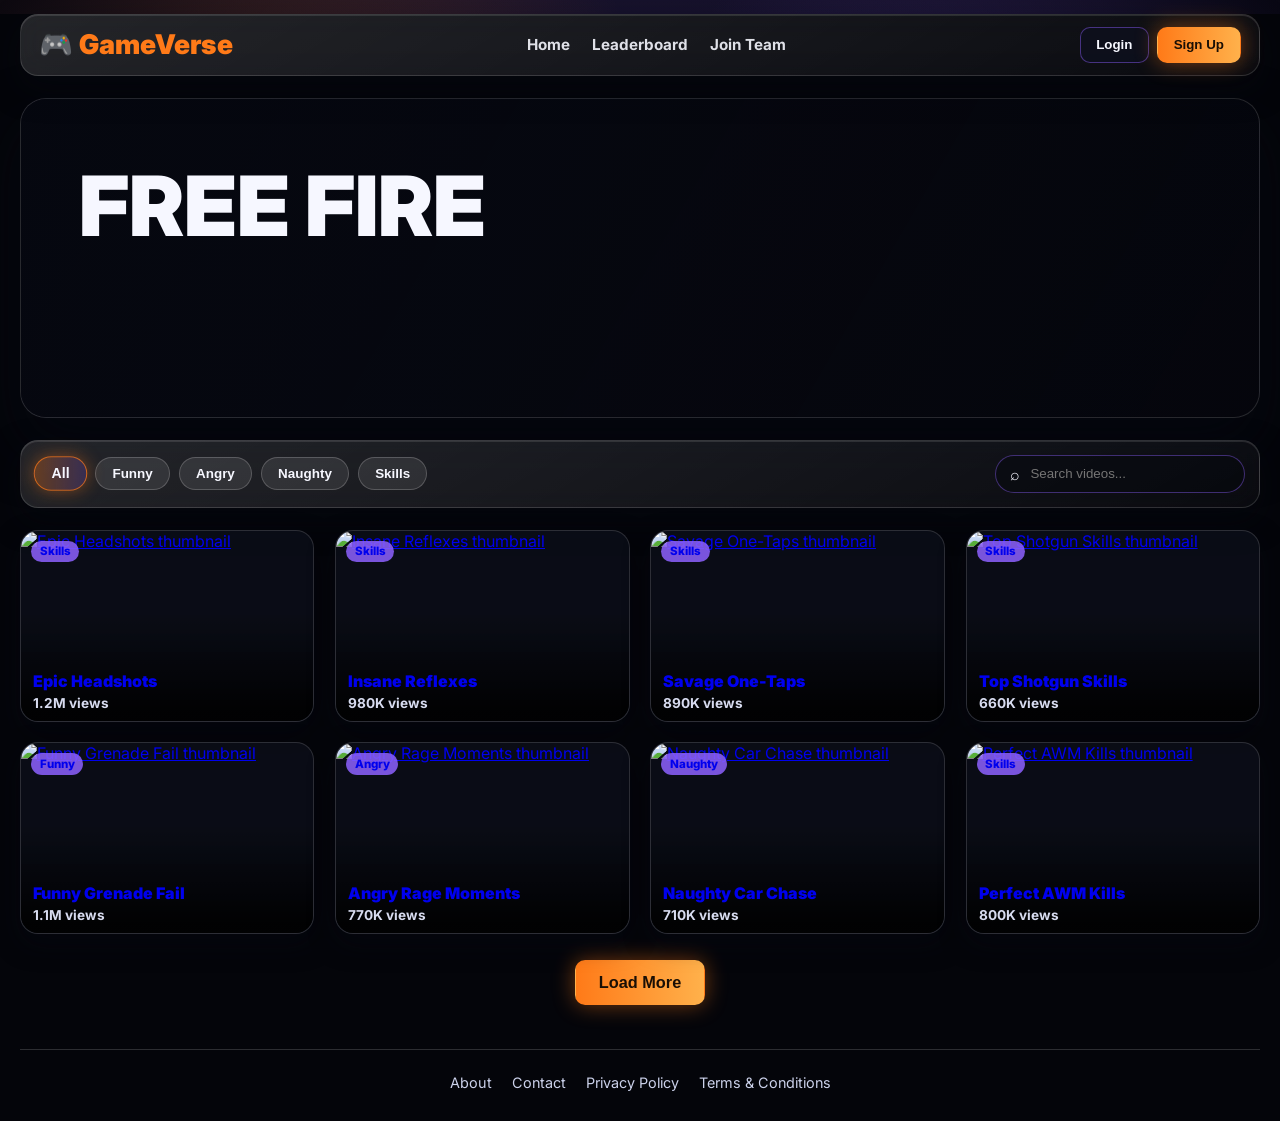
==== commit 7dd67428: "Replace visual system with fully new premium cinematic redesign" ====
--- a/game.html
+++ b/game.html
@@ -3,54 +3,57 @@
   <head>
     <meta charset="UTF-8" />
     <meta name="viewport" content="width=device-width, initial-scale=1.0" />
-    <title>GameVerse | Free Fire</title>
-    <script src="https://cdn.tailwindcss.com"></script>
+    <title>GameVerse | Game</title>
     <link rel="preconnect" href="https://fonts.googleapis.com" />
     <link rel="preconnect" href="https://fonts.gstatic.com" crossorigin />
     <link href="https://fonts.googleapis.com/css2?family=Inter:wght@400;500;700;800;900&display=swap" rel="stylesheet" />
     <link rel="stylesheet" href="styles.css" />
   </head>
-  <body class="text-slate-100">
+  <body>
     <div class="page-bg"></div>
 
-    <header class="sticky top-3 z-50 mx-auto mt-4 w-[min(1240px,calc(100%-1.5rem))] rounded-2xl glass-card neon-border px-4 py-3 md:px-6">
-      <div class="flex flex-wrap items-center justify-between gap-4">
-        <a class="flex items-center gap-2 text-2xl font-black text-orange-400" href="index.html">🎮 GameVerse</a>
-        <nav class="flex items-center gap-6 text-sm font-semibold text-slate-100/90">
-          <a class="transition hover:text-orange-200" href="index.html">Home</a>
-          <a class="transition hover:text-orange-200" href="#">Leaderboard</a>
-          <a class="transition hover:text-orange-200" href="join-team.html">Join Team</a>
+    <header class="container navbar glass">
+      <div class="navbar__inner">
+        <a class="brand" href="index.html">🎮 GameVerse</a>
+        <nav class="nav-links">
+          <a href="index.html">Home</a>
+          <a href="#">Leaderboard</a>
+          <a href="join-team.html">Join Team</a>
         </nav>
-        <div class="flex items-center gap-2">
-          <button class="rounded-lg border border-purple-400/50 bg-slate-900/70 px-4 py-2 text-sm font-semibold">Login</button>
-          <button class="rounded-lg bg-gradient-to-r from-orange-500 to-amber-400 px-4 py-2 text-sm font-bold text-slate-950 shadow-[0_0_20px_rgba(255,122,28,0.45)] transition hover:scale-105">Sign Up</button>
+        <div class="nav-actions">
+          <button class="btn btn-ghost">Login</button>
+          <button class="btn btn-primary">Sign Up</button>
         </div>
       </div>
     </header>
 
-    <main class="mx-auto w-[min(1240px,calc(100%-1.5rem))] pb-10">
-      <section class="hero-cinematic reveal relative mt-4 overflow-hidden rounded-3xl border border-white/15 bg-[linear-gradient(120deg,rgba(9,10,20,0.82),rgba(9,10,20,0.26)),url('https://images.unsplash.com/photo-1542751371-adc38448a05e?auto=format&fit=crop&w=2000&q=80')] min-h-[320px] shadow-[0_22px_48px_rgba(6,8,16,0.72)]">
-        <div class="absolute inset-0 bg-gradient-to-r from-black/70 to-transparent"></div>
-        <h1 class="relative z-10 p-10 text-5xl font-black md:p-14 md:text-7xl">FREE FIRE</h1>
+    <main class="container">
+      <section class="section hero reveal" style="min-height: 320px; background-image: linear-gradient(120deg, rgba(9,10,20,0.82), rgba(9,10,20,0.2)), url('https://images.unsplash.com/photo-1542751371-adc38448a05e?auto=format&fit=crop&w=2000&q=80')">
+        <div class="hero__content" style="padding-top: 58px">
+          <h1 class="hero__title">FREE FIRE</h1>
+        </div>
       </section>
 
-      <section class="reveal mt-6 rounded-2xl glass-card neon-border p-4">
-        <div class="flex flex-wrap items-center justify-between gap-3">
-          <div id="filter-chips" class="flex flex-wrap gap-2"></div>
-          <label class="flex min-w-[230px] items-center gap-2 rounded-full border border-purple-300/35 bg-black/35 px-4 py-2 transition focus-within:border-orange-400 focus-within:shadow-[0_0_18px_rgba(255,122,28,0.45)]">
+      <section class="section toolbar glass reveal">
+        <div class="toolbar__inner">
+          <div id="filter-chips" class="chips"></div>
+          <label class="search">
             <span>⌕</span>
-            <input id="video-search" type="search" placeholder="Search videos..." class="w-full bg-transparent text-sm outline-none placeholder:text-slate-300/70" />
+            <input id="video-search" type="search" placeholder="Search videos..." />
           </label>
         </div>
       </section>
 
-      <section class="reveal mt-6">
-        <div id="game-grid" class="grid gap-6 sm:grid-cols-2 lg:grid-cols-3 xl:grid-cols-4"></div>
-        <button id="load-more" class="mx-auto mt-8 block rounded-xl bg-gradient-to-r from-orange-500 via-orange-400 to-amber-300 px-7 py-3 text-base font-black text-slate-950 shadow-[0_0_24px_rgba(255,122,28,0.48)] transition hover:scale-105">Load More</button>
+      <section class="section reveal">
+        <div id="game-grid" class="grid-4"></div>
+        <button id="load-more" class="btn btn-primary" style="display:block;margin:26px auto 0;padding:0.75rem 1.4rem;font-size:1.02rem">Load More</button>
       </section>
 
-      <footer class="mt-14 flex flex-wrap items-center justify-center gap-6 border-t border-white/15 py-6 text-sm text-slate-300/90">
-        <a href="#">About</a><a href="#">Contact</a><a href="#">Privacy Policy</a><a href="#">Terms & Conditions</a>
+      <footer class="footer">
+        <a href="#">About</a>
+        <a href="#">Contact</a>
+        <a href="#">Privacy Policy</a>
+        <a href="#">Terms & Conditions</a>
       </footer>
     </main>
 
--- a/styles.css
+++ b/styles.css
@@ -1,9 +1,14 @@
 :root {
-  --bg-0: #06070d;
-  --bg-1: #0e1020;
-  --bg-2: #1a1433;
-  --orange: #ff7a1c;
-  --purple: #8a5cff;
+  --bg-0: #04050a;
+  --bg-1: #0a0d17;
+  --bg-2: #17122d;
+  --surface: rgba(14, 16, 28, 0.7);
+  --surface-2: rgba(19, 21, 35, 0.85);
+  --line: rgba(255, 255, 255, 0.14);
+  --text: #f6f7ff;
+  --muted: #c9cfeb;
+  --orange: #ff7a18;
+  --purple: #8e61ff;
 }
 
 * {
@@ -15,7 +20,7 @@
   margin: 0;
   min-height: 100%;
   font-family: Inter, system-ui, -apple-system, sans-serif;
-  color: #f7f8ff;
+  color: var(--text);
   background: var(--bg-0);
 }
 
@@ -29,43 +34,170 @@
   inset: 0;
   z-index: -3;
   background:
-    radial-gradient(circle at 12% 14%, rgba(255, 122, 28, 0.28), transparent 34%),
-    radial-gradient(circle at 85% 28%, rgba(138, 92, 255, 0.25), transparent 38%),
-    radial-gradient(circle at 50% 55%, rgba(255, 255, 255, 0.06), transparent 45%),
-    linear-gradient(180deg, var(--bg-2) 0%, var(--bg-1) 46%, var(--bg-0) 100%);
+    radial-gradient(circle at 16% 18%, rgba(255, 122, 24, 0.28), transparent 34%),
+    radial-gradient(circle at 84% 28%, rgba(142, 97, 255, 0.28), transparent 35%),
+    radial-gradient(circle at 52% 62%, rgba(255, 255, 255, 0.05), transparent 42%),
+    linear-gradient(180deg, var(--bg-2) 0%, var(--bg-1) 44%, var(--bg-0) 100%);
 }
 
 .page-bg::before {
   content: '';
   position: absolute;
   inset: 0;
-  background: radial-gradient(circle at center, transparent 58%, rgba(2, 3, 8, 0.72) 100%);
+  background: radial-gradient(circle at center, transparent 56%, rgba(2, 3, 8, 0.78) 100%);
 }
 
 .page-bg::after {
   content: '';
   position: absolute;
-  inset: -10%;
-  filter: blur(48px);
+  inset: -8%;
+  filter: blur(64px);
   background:
-    radial-gradient(circle at 22% 42%, rgba(255, 122, 28, 0.22), transparent 30%),
-    radial-gradient(circle at 74% 58%, rgba(138, 92, 255, 0.24), transparent 32%);
-  animation: auraShift 12s ease-in-out infinite alternate;
-}
-
-@keyframes auraShift {
+    radial-gradient(circle at 30% 52%, rgba(255, 122, 24, 0.22), transparent 31%),
+    radial-gradient(circle at 76% 66%, rgba(142, 97, 255, 0.22), transparent 33%);
+  animation: ambientShift 14s ease-in-out infinite alternate;
+}
+
+@keyframes ambientShift {
   from {
-    transform: translate3d(-2%, -1%, 0) scale(1);
+    transform: translate3d(-1.5%, -1%, 0) scale(1);
   }
   to {
-    transform: translate3d(2%, 1.5%, 0) scale(1.04);
-  }
-}
-
-.hero-cinematic {
+    transform: translate3d(1.5%, 1.25%, 0) scale(1.05);
+  }
+}
+
+.container {
+  width: min(1240px, calc(100% - 1.5rem));
+  margin: 0 auto;
+}
+
+.glass {
+  background: linear-gradient(150deg, rgba(255, 255, 255, 0.13), rgba(255, 255, 255, 0.03));
+  border: 1px solid var(--line);
+  backdrop-filter: blur(14px);
+  box-shadow: inset 0 1px 0 rgba(255, 255, 255, 0.11), 0 12px 30px rgba(6, 8, 16, 0.58);
+}
+
+.navbar {
+  position: sticky;
+  top: 10px;
+  z-index: 100;
+  margin-top: 14px;
+  border-radius: 18px;
+  padding: 12px 18px;
+}
+
+.navbar__inner {
+  display: flex;
+  flex-wrap: wrap;
+  align-items: center;
+  justify-content: space-between;
+  gap: 12px;
+}
+
+.brand {
+  color: var(--orange);
+  text-decoration: none;
+  font-size: 1.7rem;
+  font-weight: 900;
+  letter-spacing: 0.01em;
+}
+
+.nav-links {
+  display: flex;
+  gap: 22px;
+  align-items: center;
+}
+
+.nav-links a {
+  color: var(--text);
+  text-decoration: none;
+  font-size: 0.95rem;
+  font-weight: 700;
+  opacity: 0.9;
+  position: relative;
+  transition: color 0.24s ease, text-shadow 0.24s ease;
+}
+
+.nav-links a::after {
+  content: '';
+  position: absolute;
+  left: 0;
+  bottom: -6px;
+  width: 100%;
+  height: 2px;
+  transform: scaleX(0);
+  transform-origin: left;
+  transition: transform 0.24s ease;
+  background: linear-gradient(90deg, var(--orange), #ffd0ab);
+  box-shadow: 0 0 12px rgba(255, 122, 24, 0.75);
+}
+
+.nav-links a:hover,
+.nav-links a.active {
+  color: #ffe6d0;
+  text-shadow: 0 0 10px rgba(255, 122, 24, 0.5);
+}
+
+.nav-links a:hover::after,
+.nav-links a.active::after {
+  transform: scaleX(1);
+}
+
+.nav-actions {
+  display: flex;
+  gap: 8px;
+}
+
+.btn {
+  border: 1px solid transparent;
+  border-radius: 10px;
+  cursor: pointer;
+  font-weight: 800;
+  transition: transform 0.24s ease, filter 0.24s ease, box-shadow 0.24s ease;
+}
+
+.btn:hover {
+  transform: translateY(-1px) scale(1.02);
+  filter: brightness(1.06);
+}
+
+.btn-ghost {
+  padding: 0.56rem 0.95rem;
+  background: rgba(13, 16, 31, 0.72);
+  border-color: rgba(142, 97, 255, 0.45);
+  color: var(--text);
+}
+
+.btn-primary {
+  padding: 0.58rem 1rem;
+  background: linear-gradient(90deg, var(--orange), #ffb14b);
+  color: #1a0f05;
+  box-shadow: 0 0 22px rgba(255, 122, 24, 0.45);
+}
+
+.section {
+  margin-top: 22px;
+}
+
+.hero {
+  min-height: 560px;
+  border-radius: 26px;
+  overflow: hidden;
+  border: 1px solid var(--line);
+  position: relative;
   background-position: center;
   background-size: cover;
   animation: heroZoom 16s ease-in-out infinite alternate;
+  box-shadow: 0 28px 56px rgba(6, 8, 16, 0.72);
+}
+
+.hero::before {
+  content: '';
+  position: absolute;
+  inset: 0;
+  background: linear-gradient(94deg, rgba(5, 7, 15, 0.88), rgba(5, 7, 15, 0.24) 66%);
 }
 
 @keyframes heroZoom {
@@ -77,32 +209,82 @@
   }
 }
 
-.glass-card {
-  background: linear-gradient(140deg, rgba(255, 255, 255, 0.13), rgba(255, 255, 255, 0.03));
-  border: 1px solid rgba(255, 255, 255, 0.16);
-  backdrop-filter: blur(14px);
-}
-
-.neon-border {
-  box-shadow:
-    inset 0 1px 0 rgba(255, 255, 255, 0.16),
-    0 14px 34px rgba(8, 10, 18, 0.58),
-    0 0 24px rgba(138, 92, 255, 0.2);
-}
-
-.hover-card {
-  transition: transform 0.32s ease, box-shadow 0.32s ease, border-color 0.32s ease, filter 0.32s ease;
-}
-
-.hover-card:hover {
-  transform: translateY(-8px) scale(1.04);
-  box-shadow:
-    0 24px 42px rgba(8, 10, 18, 0.72),
-    0 0 28px rgba(255, 122, 28, 0.32),
-    0 0 18px rgba(138, 92, 255, 0.26);
-}
-
-.scroll-row {
+.hero__content {
+  position: relative;
+  z-index: 1;
+  max-width: 620px;
+  padding: 78px 58px;
+}
+
+.hero__eyebrow {
+  margin: 0;
+  font-size: 0.85rem;
+  text-transform: uppercase;
+  letter-spacing: 0.28em;
+  font-weight: 800;
+  color: #ffc28b;
+}
+
+.hero__title {
+  margin: 10px 0 0;
+  font-size: clamp(2.8rem, 7vw, 5.2rem);
+  line-height: 0.93;
+  font-weight: 900;
+}
+
+.hero__title span {
+  color: var(--orange);
+}
+
+.hero__subtitle {
+  margin-top: 14px;
+  max-width: 35ch;
+  color: #d8dcf1;
+  font-size: 1.14rem;
+}
+
+.btn-hero {
+  margin-top: 24px;
+  display: inline-flex;
+  align-items: center;
+  padding: 0.8rem 1.6rem;
+  border-radius: 14px;
+  text-decoration: none;
+  font-size: 1.05rem;
+}
+
+.section-head {
+  display: flex;
+  align-items: center;
+  justify-content: space-between;
+  margin-bottom: 12px;
+}
+
+.section-head h2 {
+  margin: 0;
+  font-size: clamp(1.5rem, 3vw, 2.2rem);
+  font-weight: 900;
+}
+
+.see-all {
+  text-decoration: none;
+  color: var(--text);
+  font-size: 0.9rem;
+  font-weight: 700;
+  padding: 0.5rem 0.95rem;
+  border-radius: 10px;
+  border: 1px solid rgba(142, 97, 255, 0.45);
+  background: rgba(255, 255, 255, 0.05);
+  box-shadow: 0 0 12px rgba(142, 97, 255, 0.2);
+  transition: transform 0.24s ease, box-shadow 0.24s ease;
+}
+
+.see-all:hover {
+  transform: translateX(2px);
+  box-shadow: 0 0 16px rgba(142, 97, 255, 0.45);
+}
+
+.horizontal-row {
   display: grid;
   grid-auto-flow: column;
   grid-auto-columns: minmax(240px, 300px);
@@ -112,28 +294,282 @@
   padding-bottom: 0.6rem;
 }
 
-.scroll-row > * {
+.horizontal-row > * {
   scroll-snap-align: start;
 }
 
-.scroll-row::-webkit-scrollbar {
-  height: 8px;
-}
-
-.scroll-row::-webkit-scrollbar-thumb {
+.grid-4 {
+  display: grid;
+  gap: 1.3rem;
+  grid-template-columns: repeat(auto-fit, minmax(240px, 1fr));
+}
+
+.card {
+  position: relative;
+  border-radius: 18px;
+  overflow: hidden;
+  border: 1px solid var(--line);
+  background: var(--surface);
+  box-shadow: 0 10px 24px rgba(6, 8, 16, 0.55);
+  transition: transform 0.32s ease, box-shadow 0.32s ease, border-color 0.32s ease;
+}
+
+.card:hover {
+  transform: translateY(-8px) scale(1.04);
+  border-color: rgba(255, 122, 24, 0.55);
+  box-shadow: 0 24px 40px rgba(6, 8, 16, 0.78), 0 0 26px rgba(255, 122, 24, 0.3), 0 0 14px rgba(142, 97, 255, 0.24);
+}
+
+.card img {
+  width: 100%;
+  height: 100%;
+  min-height: 190px;
+  object-fit: cover;
+  transition: transform 0.32s ease;
+}
+
+.card:hover img {
+  transform: scale(1.1);
+}
+
+.card__overlay {
+  position: absolute;
+  inset: 0;
+  background: linear-gradient(180deg, transparent 44%, rgba(0, 0, 0, 0.88) 95%);
+}
+
+.badge {
+  position: absolute;
+  top: 10px;
+  left: 10px;
   border-radius: 999px;
-  background: linear-gradient(90deg, rgba(255, 122, 28, 0.6), rgba(138, 92, 255, 0.6));
+  padding: 0.24rem 0.54rem;
+  font-size: 0.72rem;
+  font-weight: 800;
+  background: rgba(142, 97, 255, 0.85);
+}
+
+.card__meta {
+  position: absolute;
+  left: 12px;
+  right: 12px;
+  bottom: 10px;
+}
+
+.card__title {
+  margin: 0;
+  font-size: 1rem;
+  font-weight: 900;
+}
+
+.card__sub {
+  margin: 4px 0 0;
+  font-size: 0.85rem;
+  color: #d7dbef;
+  font-weight: 700;
+}
+
+.toolbar {
+  border-radius: 18px;
+  padding: 14px;
+}
+
+.toolbar__inner {
+  display: flex;
+  flex-wrap: wrap;
+  align-items: center;
+  justify-content: space-between;
+  gap: 10px;
+}
+
+.chips {
+  display: flex;
+  flex-wrap: wrap;
+  gap: 0.58rem;
+}
+
+.chip {
+  border: 1px solid rgba(255, 255, 255, 0.2);
+  background: rgba(255, 255, 255, 0.09);
+  color: var(--text);
+  padding: 0.5rem 1rem;
+  border-radius: 999px;
+  font-size: 0.84rem;
+  font-weight: 800;
+  cursor: pointer;
+  transition: transform 0.24s ease, box-shadow 0.24s ease, border-color 0.24s ease;
+}
+
+.chip:hover,
+.chip.active {
+  transform: scale(1.05);
+  border-color: rgba(255, 122, 24, 0.7);
+  box-shadow: 0 0 16px rgba(255, 122, 24, 0.4);
+  background: linear-gradient(90deg, rgba(255, 122, 24, 0.3), rgba(142, 97, 255, 0.2));
+}
+
+.search {
+  display: flex;
+  align-items: center;
+  min-width: 250px;
+  gap: 8px;
+  padding: 0.5rem 0.9rem;
+  border: 1px solid rgba(142, 97, 255, 0.42);
+  border-radius: 999px;
+  background: rgba(5, 7, 14, 0.45);
+  transition: box-shadow 0.24s ease, border-color 0.24s ease;
+}
+
+.search:focus-within {
+  border-color: rgba(255, 122, 24, 0.72);
+  box-shadow: 0 0 18px rgba(255, 122, 24, 0.42);
+}
+
+.search input {
+  width: 100%;
+  border: 0;
+  background: transparent;
+  color: var(--text);
+  outline: none;
+}
+
+.video-layout {
+  display: grid;
+  gap: 1rem;
+  grid-template-columns: minmax(0, 2fr) 360px;
+}
+
+.panel {
+  border-radius: 18px;
+  padding: 14px;
+}
+
+.video-frame {
+  border-radius: 16px;
+  overflow: hidden;
+  border: 1px solid rgba(255, 122, 24, 0.48);
+  box-shadow: 0 24px 48px rgba(6, 8, 16, 0.78), 0 0 20px rgba(142, 97, 255, 0.24);
+}
+
+.video-frame iframe {
+  display: block;
+  width: 100%;
+  aspect-ratio: 16 / 9;
+  border: 0;
+}
+
+.like {
+  border-radius: 10px;
+  border: 1px solid rgba(255, 122, 24, 0.72);
+  background: linear-gradient(90deg, rgba(255, 122, 24, 0.34), rgba(142, 97, 255, 0.25));
+  color: var(--text);
+  padding: 0.48rem 0.9rem;
+  font-weight: 800;
+  cursor: pointer;
+  transition: transform 0.24s ease, box-shadow 0.24s ease;
+}
+
+.like:hover {
+  transform: translateY(-1px) scale(1.03);
+  box-shadow: 0 0 20px rgba(255, 122, 24, 0.45);
+}
+
+.join-wrap {
+  max-width: 780px;
+  margin: -40px auto 0;
+}
+
+.join-card {
+  border-radius: 24px;
+  padding: 1.6rem;
+  text-align: center;
+}
+
+.join-input {
+  height: 54px;
+  border-radius: 14px;
+  border: 1px solid rgba(142, 97, 255, 0.45);
+  background: rgba(8, 10, 18, 0.5);
+  padding: 0 1rem;
+  color: var(--text);
+  font-size: 1.05rem;
+  outline: none;
+  transition: box-shadow 0.22s ease, border-color 0.22s ease;
+}
+
+.join-input:focus {
+  border-color: rgba(255, 122, 24, 0.72);
+  box-shadow: 0 0 18px rgba(255, 122, 24, 0.4);
+}
+
+.join-btn {
+  font-size: 1.3rem;
+  padding: 0.75rem 1.2rem;
+  border-radius: 14px;
+}
+
+.players-grid {
+  display: grid;
+  gap: 1rem;
+  grid-template-columns: repeat(auto-fit, minmax(220px, 1fr));
+}
+
+.player-card {
+  border-radius: 18px;
+  padding: 1rem;
+  text-align: center;
+}
+
+.avatar {
+  width: 86px;
+  height: 86px;
+  margin: 0 auto 0.72rem;
+  border-radius: 999px;
+  overflow: hidden;
+  border: 1px solid rgba(142, 97, 255, 0.68);
+  box-shadow: 0 0 16px rgba(142, 97, 255, 0.35);
+}
+
+.avatar img {
+  width: 100%;
+  height: 100%;
+  object-fit: cover;
+}
+
+.online-dot {
+  width: 10px;
+  height: 10px;
+  border-radius: 999px;
+  background: #4df089;
+  box-shadow: 0 0 10px rgba(77, 240, 137, 0.9);
+}
+
+.footer {
+  margin-top: 44px;
+  border-top: 1px solid rgba(255, 255, 255, 0.16);
+  display: flex;
+  flex-wrap: wrap;
+  justify-content: center;
+  gap: 20px;
+  padding: 24px 0 30px;
+  color: #cbd1ea;
+  font-size: 0.9rem;
+}
+
+.footer a {
+  color: inherit;
+  text-decoration: none;
 }
 
 .reveal {
   opacity: 0;
-  transform: translateY(22px);
+  transform: translateY(24px);
 }
 
 .reveal.is-visible {
   opacity: 1;
   transform: translateY(0);
-  transition: opacity 0.75s ease, transform 0.75s ease;
+  transition: opacity 0.7s ease, transform 0.7s ease;
 }
 
 .pulse-like {
@@ -169,8 +605,35 @@
   }
 }
 
-@media (max-width: 768px) {
-  .scroll-row {
-    grid-auto-columns: minmax(210px, 260px);
-  }
-}
+.sr-only {
+  position: absolute;
+  width: 1px;
+  height: 1px;
+  padding: 0;
+  margin: -1px;
+  overflow: hidden;
+  clip: rect(0, 0, 0, 0);
+  border: 0;
+}
+
+@media (max-width: 1020px) {
+  .video-layout {
+    grid-template-columns: 1fr;
+  }
+}
+
+@media (max-width: 780px) {
+  .hero__content {
+    padding: 54px 24px;
+  }
+
+  .hero {
+    min-height: 460px;
+  }
+
+  .nav-links {
+    order: 3;
+    width: 100%;
+    justify-content: center;
+  }
+}
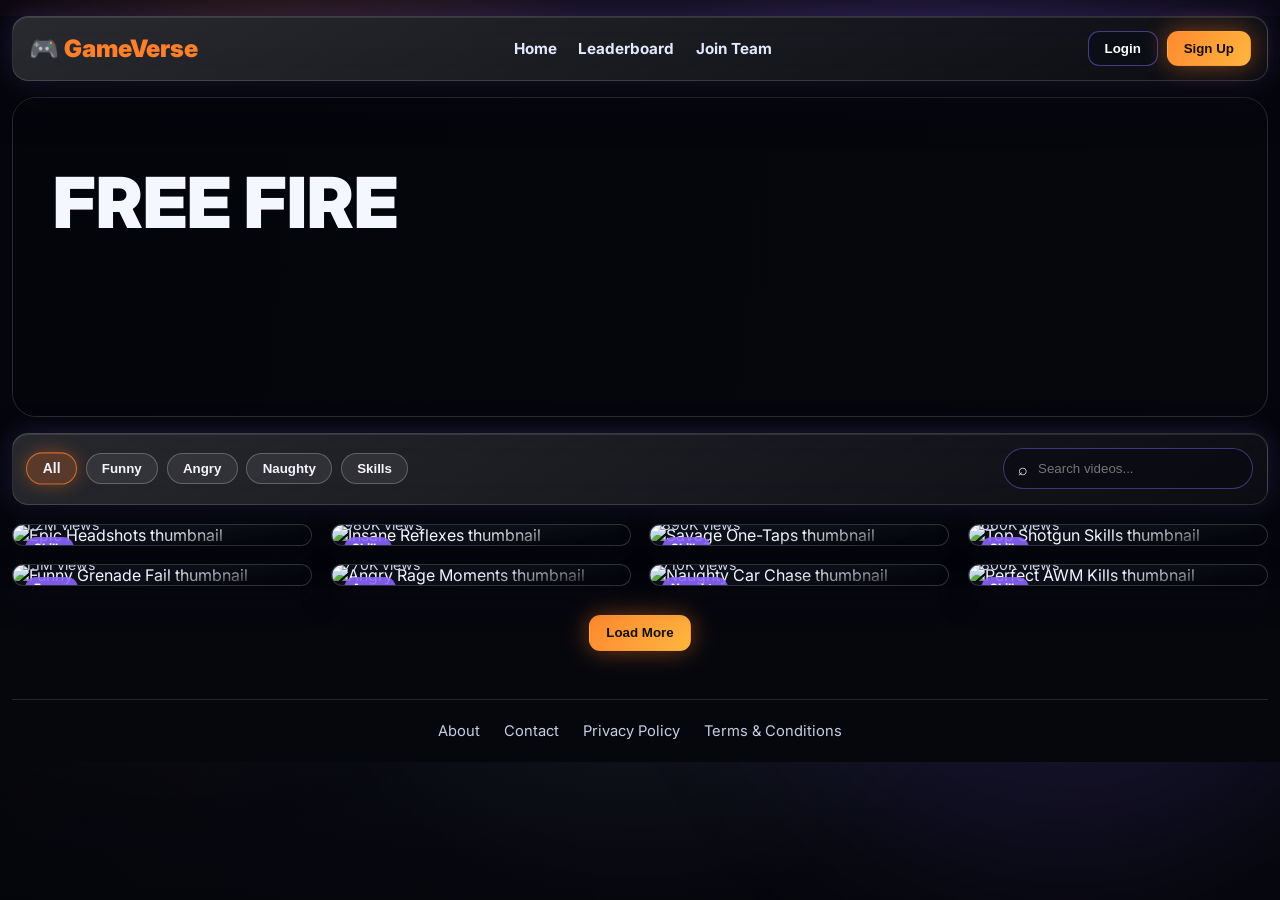
==== commit 91da74be: "Replace visual system with full premium cinematic redesign" ====
--- a/game.html
+++ b/game.html
@@ -3,7 +3,7 @@
   <head>
     <meta charset="UTF-8" />
     <meta name="viewport" content="width=device-width, initial-scale=1.0" />
-    <title>GameVerse | Game</title>
+    <title>GameVerse | Free Fire</title>
     <link rel="preconnect" href="https://fonts.googleapis.com" />
     <link rel="preconnect" href="https://fonts.gstatic.com" crossorigin />
     <link href="https://fonts.googleapis.com/css2?family=Inter:wght@400;500;700;800;900&display=swap" rel="stylesheet" />
@@ -15,45 +15,41 @@
     <header class="container navbar glass">
       <div class="navbar__inner">
         <a class="brand" href="index.html">🎮 GameVerse</a>
-        <nav class="nav-links">
+        <nav class="nav">
           <a href="index.html">Home</a>
           <a href="#">Leaderboard</a>
           <a href="join-team.html">Join Team</a>
         </nav>
         <div class="nav-actions">
-          <button class="btn btn-ghost">Login</button>
-          <button class="btn btn-primary">Sign Up</button>
+          <button class="btn btn--ghost">Login</button>
+          <button class="btn btn--primary">Sign Up</button>
         </div>
       </div>
     </header>
 
     <main class="container">
-      <section class="section hero reveal" style="min-height: 320px; background-image: linear-gradient(120deg, rgba(9,10,20,0.82), rgba(9,10,20,0.2)), url('https://images.unsplash.com/photo-1542751371-adc38448a05e?auto=format&fit=crop&w=2000&q=80')">
-        <div class="hero__content" style="padding-top: 58px">
-          <h1 class="hero__title">FREE FIRE</h1>
+      <section class="hero hero--sm reveal">
+        <div class="hero__image" style="background-image:url('https://images.unsplash.com/photo-1542751371-adc38448a05e?auto=format&fit=crop&w=2100&q=80')"></div>
+        <div class="hero__overlay"></div>
+        <div class="hero__content" style="padding-top:4rem">
+          <h1 class="hero__title" style="font-size:clamp(2.4rem,6vw,4.4rem)">FREE FIRE</h1>
         </div>
       </section>
 
-      <section class="section toolbar glass reveal">
-        <div class="toolbar__inner">
+      <section class="filter-bar glass reveal">
+        <div class="filter-wrap">
           <div id="filter-chips" class="chips"></div>
-          <label class="search">
-            <span>⌕</span>
-            <input id="video-search" type="search" placeholder="Search videos..." />
-          </label>
+          <label class="search"><span>⌕</span><input id="video-search" type="search" placeholder="Search videos..." /></label>
         </div>
       </section>
 
-      <section class="section reveal">
-        <div id="game-grid" class="grid-4"></div>
-        <button id="load-more" class="btn btn-primary" style="display:block;margin:26px auto 0;padding:0.75rem 1.4rem;font-size:1.02rem">Load More</button>
+      <section class="section reveal" style="margin-top:1.2rem">
+        <div id="game-grid" class="video-grid"></div>
+        <button id="load-more" class="btn btn--primary" style="display:block;margin:1.8rem auto 0">Load More</button>
       </section>
 
       <footer class="footer">
-        <a href="#">About</a>
-        <a href="#">Contact</a>
-        <a href="#">Privacy Policy</a>
-        <a href="#">Terms & Conditions</a>
+        <a href="#">About</a><a href="#">Contact</a><a href="#">Privacy Policy</a><a href="#">Terms & Conditions</a>
       </footer>
     </main>
 
--- a/styles.css
+++ b/styles.css
@@ -1,14 +1,16 @@
 :root {
-  --bg-0: #04050a;
-  --bg-1: #0a0d17;
-  --bg-2: #17122d;
-  --surface: rgba(14, 16, 28, 0.7);
-  --surface-2: rgba(19, 21, 35, 0.85);
+  --bg: #06070d;
+  --panel: rgba(19, 22, 36, 0.62);
+  --panel-2: rgba(10, 12, 22, 0.72);
   --line: rgba(255, 255, 255, 0.14);
-  --text: #f6f7ff;
-  --muted: #c9cfeb;
-  --orange: #ff7a18;
-  --purple: #8e61ff;
+  --text: #f5f7ff;
+  --muted: #b9c1d6;
+  --orange: #ff7f2a;
+  --orange-soft: rgba(255, 127, 42, 0.34);
+  --violet: #8c65ff;
+  --violet-soft: rgba(140, 101, 255, 0.34);
+  --success: #56e39f;
+  --danger: #ff6b80;
 }
 
 * {
@@ -20,12 +22,11 @@
   margin: 0;
   min-height: 100%;
   font-family: Inter, system-ui, -apple-system, sans-serif;
+  background: var(--bg);
   color: var(--text);
-  background: var(--bg-0);
 }
 
 body {
-  position: relative;
   overflow-x: hidden;
 }
 
@@ -34,58 +35,61 @@
   inset: 0;
   z-index: -3;
   background:
-    radial-gradient(circle at 16% 18%, rgba(255, 122, 24, 0.28), transparent 34%),
-    radial-gradient(circle at 84% 28%, rgba(142, 97, 255, 0.28), transparent 35%),
-    radial-gradient(circle at 52% 62%, rgba(255, 255, 255, 0.05), transparent 42%),
-    linear-gradient(180deg, var(--bg-2) 0%, var(--bg-1) 44%, var(--bg-0) 100%);
+    radial-gradient(circle at 15% 18%, rgba(255, 127, 42, 0.26), transparent 32%),
+    radial-gradient(circle at 85% 25%, rgba(140, 101, 255, 0.28), transparent 36%),
+    radial-gradient(circle at 50% 62%, rgba(255, 255, 255, 0.06), transparent 42%),
+    linear-gradient(180deg, #171225 0%, #0d1020 46%, #06070d 100%);
 }
 
 .page-bg::before {
   content: '';
   position: absolute;
   inset: 0;
-  background: radial-gradient(circle at center, transparent 56%, rgba(2, 3, 8, 0.78) 100%);
+  background: radial-gradient(circle at center, transparent 50%, rgba(4, 5, 10, 0.8) 100%);
 }
 
 .page-bg::after {
   content: '';
   position: absolute;
-  inset: -8%;
-  filter: blur(64px);
+  inset: -10%;
+  filter: blur(60px);
   background:
-    radial-gradient(circle at 30% 52%, rgba(255, 122, 24, 0.22), transparent 31%),
-    radial-gradient(circle at 76% 66%, rgba(142, 97, 255, 0.22), transparent 33%);
-  animation: ambientShift 14s ease-in-out infinite alternate;
-}
-
-@keyframes ambientShift {
+    radial-gradient(circle at 20% 45%, rgba(255, 127, 42, 0.18), transparent 28%),
+    radial-gradient(circle at 78% 60%, rgba(140, 101, 255, 0.2), transparent 30%);
+  animation: glowShift 12s ease-in-out infinite alternate;
+}
+
+@keyframes glowShift {
   from {
-    transform: translate3d(-1.5%, -1%, 0) scale(1);
+    transform: translate3d(-2%, -1%, 0);
   }
   to {
-    transform: translate3d(1.5%, 1.25%, 0) scale(1.05);
+    transform: translate3d(2%, 1.5%, 0);
   }
 }
 
 .container {
-  width: min(1240px, calc(100% - 1.5rem));
+  width: min(1260px, calc(100% - 1.5rem));
   margin: 0 auto;
 }
 
 .glass {
-  background: linear-gradient(150deg, rgba(255, 255, 255, 0.13), rgba(255, 255, 255, 0.03));
+  background: linear-gradient(150deg, rgba(255, 255, 255, 0.14), rgba(255, 255, 255, 0.03));
+  backdrop-filter: blur(16px);
   border: 1px solid var(--line);
-  backdrop-filter: blur(14px);
-  box-shadow: inset 0 1px 0 rgba(255, 255, 255, 0.11), 0 12px 30px rgba(6, 8, 16, 0.58);
+  box-shadow:
+    inset 0 1px 0 rgba(255, 255, 255, 0.1),
+    0 18px 40px rgba(6, 8, 16, 0.52),
+    0 0 26px rgba(140, 101, 255, 0.22);
 }
 
 .navbar {
   position: sticky;
-  top: 10px;
-  z-index: 100;
-  margin-top: 14px;
-  border-radius: 18px;
-  padding: 12px 18px;
+  top: 0.9rem;
+  z-index: 60;
+  margin-top: 1rem;
+  border-radius: 1rem;
+  padding: 0.85rem 1rem;
 }
 
 .navbar__inner {
@@ -93,499 +97,519 @@
   flex-wrap: wrap;
   align-items: center;
   justify-content: space-between;
-  gap: 12px;
+  gap: 1rem;
 }
 
 .brand {
+  display: flex;
+  align-items: center;
+  gap: 0.45rem;
+  text-decoration: none;
+  font-weight: 900;
+  font-size: 1.5rem;
   color: var(--orange);
+}
+
+.nav {
+  display: flex;
+  align-items: center;
+  gap: 1.35rem;
+}
+
+.nav a {
   text-decoration: none;
-  font-size: 1.7rem;
-  font-weight: 900;
-  letter-spacing: 0.01em;
-}
-
-.nav-links {
-  display: flex;
-  gap: 22px;
-  align-items: center;
-}
-
-.nav-links a {
-  color: var(--text);
-  text-decoration: none;
+  font-weight: 700;
   font-size: 0.95rem;
-  font-weight: 700;
-  opacity: 0.9;
+  color: #e3e9ff;
   position: relative;
-  transition: color 0.24s ease, text-shadow 0.24s ease;
-}
-
-.nav-links a::after {
+  transition: color 0.2s ease, text-shadow 0.2s ease;
+}
+
+.nav a:hover {
+  color: #ffd8bc;
+  text-shadow: 0 0 12px rgba(255, 127, 42, 0.6);
+}
+
+.nav a.active::after {
   content: '';
   position: absolute;
   left: 0;
-  bottom: -6px;
-  width: 100%;
+  right: 0;
+  bottom: -0.45rem;
   height: 2px;
-  transform: scaleX(0);
-  transform-origin: left;
-  transition: transform 0.24s ease;
-  background: linear-gradient(90deg, var(--orange), #ffd0ab);
-  box-shadow: 0 0 12px rgba(255, 122, 24, 0.75);
-}
-
-.nav-links a:hover,
-.nav-links a.active {
-  color: #ffe6d0;
-  text-shadow: 0 0 10px rgba(255, 122, 24, 0.5);
-}
-
-.nav-links a:hover::after,
-.nav-links a.active::after {
-  transform: scaleX(1);
+  border-radius: 999px;
+  background: linear-gradient(90deg, var(--orange), #ffd3b1);
+  box-shadow: 0 0 12px rgba(255, 127, 42, 0.8);
 }
 
 .nav-actions {
   display: flex;
-  gap: 8px;
+  gap: 0.55rem;
 }
 
 .btn {
   border: 1px solid transparent;
-  border-radius: 10px;
+  border-radius: 0.7rem;
+  padding: 0.58rem 1rem;
+  font-weight: 800;
   cursor: pointer;
-  font-weight: 800;
-  transition: transform 0.24s ease, filter 0.24s ease, box-shadow 0.24s ease;
+  color: #fff;
+  transition: transform 0.24s ease, box-shadow 0.24s ease, filter 0.24s ease;
 }
 
 .btn:hover {
-  transform: translateY(-1px) scale(1.02);
-  filter: brightness(1.06);
-}
-
-.btn-ghost {
-  padding: 0.56rem 0.95rem;
-  background: rgba(13, 16, 31, 0.72);
-  border-color: rgba(142, 97, 255, 0.45);
-  color: var(--text);
-}
-
-.btn-primary {
-  padding: 0.58rem 1rem;
-  background: linear-gradient(90deg, var(--orange), #ffb14b);
-  color: #1a0f05;
-  box-shadow: 0 0 22px rgba(255, 122, 24, 0.45);
-}
-
-.section {
-  margin-top: 22px;
+  transform: translateY(-2px);
+  filter: brightness(1.07);
+}
+
+.btn--ghost {
+  background: rgba(12, 14, 24, 0.8);
+  border-color: rgba(140, 101, 255, 0.5);
+}
+
+.btn--primary {
+  background: linear-gradient(120deg, #ff8a2f 0%, #ffb53f 100%);
+  color: #160f0a;
+  box-shadow: 0 0 24px rgba(255, 127, 42, 0.46);
 }
 
 .hero {
+  position: relative;
+  margin-top: 1rem;
+  border-radius: 1.5rem;
+  overflow: hidden;
   min-height: 560px;
-  border-radius: 26px;
-  overflow: hidden;
   border: 1px solid var(--line);
-  position: relative;
+  box-shadow: 0 26px 60px rgba(5, 7, 14, 0.72);
+}
+
+.hero--sm {
+  min-height: 320px;
+}
+
+.hero__image {
+  position: absolute;
+  inset: 0;
+  background-size: cover;
   background-position: center;
-  background-size: cover;
   animation: heroZoom 16s ease-in-out infinite alternate;
-  box-shadow: 0 28px 56px rgba(6, 8, 16, 0.72);
-}
-
-.hero::before {
-  content: '';
+}
+
+@keyframes heroZoom {
+  from { background-size: 100%; }
+  to { background-size: 108%; }
+}
+
+.hero__overlay {
   position: absolute;
   inset: 0;
-  background: linear-gradient(94deg, rgba(5, 7, 15, 0.88), rgba(5, 7, 15, 0.24) 66%);
-}
-
-@keyframes heroZoom {
-  from {
-    background-size: 100%;
-  }
-  to {
-    background-size: 108%;
-  }
+  background: linear-gradient(95deg, rgba(4, 5, 10, 0.9) 10%, rgba(4, 5, 10, 0.35) 65%, transparent 100%);
 }
 
 .hero__content {
   position: relative;
   z-index: 1;
   max-width: 620px;
-  padding: 78px 58px;
+  padding: 5.6rem 2.5rem 2rem;
 }
 
 .hero__eyebrow {
   margin: 0;
-  font-size: 0.85rem;
+  color: #ffc79d;
+  font-weight: 800;
+  letter-spacing: 0.22em;
   text-transform: uppercase;
-  letter-spacing: 0.28em;
-  font-weight: 800;
-  color: #ffc28b;
 }
 
 .hero__title {
-  margin: 10px 0 0;
-  font-size: clamp(2.8rem, 7vw, 5.2rem);
-  line-height: 0.93;
+  margin: 0.6rem 0 0;
+  line-height: 0.92;
+  font-size: clamp(2.8rem, 7vw, 5.8rem);
   font-weight: 900;
 }
 
-.hero__title span {
-  color: var(--orange);
-}
-
-.hero__subtitle {
-  margin-top: 14px;
-  max-width: 35ch;
-  color: #d8dcf1;
-  font-size: 1.14rem;
-}
-
-.btn-hero {
-  margin-top: 24px;
-  display: inline-flex;
-  align-items: center;
-  padding: 0.8rem 1.6rem;
-  border-radius: 14px;
+.hero__title em { color: var(--orange); font-style: normal; }
+
+.hero__text {
+  color: #d3d9ed;
+  font-size: 1.16rem;
+  line-height: 1.6;
+  max-width: 42ch;
+}
+
+.section {
+  margin-top: 2.4rem;
+}
+
+.section__head {
+  display: flex;
+  align-items: center;
+  justify-content: space-between;
+  gap: 1rem;
+  margin-bottom: 1rem;
+}
+
+.section__head h2 {
+  margin: 0;
+  font-size: clamp(1.6rem, 3vw, 2.4rem);
+  letter-spacing: 0.02em;
+}
+
+.section__head a {
   text-decoration: none;
-  font-size: 1.05rem;
-}
-
-.section-head {
-  display: flex;
-  align-items: center;
-  justify-content: space-between;
-  margin-bottom: 12px;
-}
-
-.section-head h2 {
-  margin: 0;
-  font-size: clamp(1.5rem, 3vw, 2.2rem);
-  font-weight: 900;
-}
-
-.see-all {
-  text-decoration: none;
-  color: var(--text);
-  font-size: 0.9rem;
+  color: #f2f4ff;
   font-weight: 700;
-  padding: 0.5rem 0.95rem;
-  border-radius: 10px;
-  border: 1px solid rgba(142, 97, 255, 0.45);
-  background: rgba(255, 255, 255, 0.05);
-  box-shadow: 0 0 12px rgba(142, 97, 255, 0.2);
-  transition: transform 0.24s ease, box-shadow 0.24s ease;
-}
-
-.see-all:hover {
-  transform: translateX(2px);
-  box-shadow: 0 0 16px rgba(142, 97, 255, 0.45);
-}
-
-.horizontal-row {
+  border: 1px solid rgba(140, 101, 255, 0.48);
+  border-radius: 0.7rem;
+  padding: 0.5rem 0.9rem;
+}
+
+.video-row {
   display: grid;
   grid-auto-flow: column;
-  grid-auto-columns: minmax(240px, 300px);
-  gap: 1.2rem;
+  grid-auto-columns: minmax(250px, 320px);
+  gap: 1rem;
   overflow-x: auto;
   scroll-snap-type: x mandatory;
-  padding-bottom: 0.6rem;
-}
-
-.horizontal-row > * {
-  scroll-snap-align: start;
-}
-
-.grid-4 {
+  padding-bottom: 0.55rem;
+}
+
+.video-grid {
   display: grid;
-  gap: 1.3rem;
-  grid-template-columns: repeat(auto-fit, minmax(240px, 1fr));
-}
-
-.card {
+  gap: 1.15rem;
+  grid-template-columns: repeat(auto-fit, minmax(250px, 1fr));
+}
+
+.video-card {
   position: relative;
-  border-radius: 18px;
+  border-radius: 1rem;
   overflow: hidden;
   border: 1px solid var(--line);
-  background: var(--surface);
-  box-shadow: 0 10px 24px rgba(6, 8, 16, 0.55);
+  text-decoration: none;
+  color: inherit;
+  background: var(--panel);
+  backdrop-filter: blur(12px);
+  box-shadow: 0 12px 28px rgba(7, 8, 16, 0.55);
   transition: transform 0.32s ease, box-shadow 0.32s ease, border-color 0.32s ease;
 }
 
-.card:hover {
+.video-card:hover {
   transform: translateY(-8px) scale(1.04);
-  border-color: rgba(255, 122, 24, 0.55);
-  box-shadow: 0 24px 40px rgba(6, 8, 16, 0.78), 0 0 26px rgba(255, 122, 24, 0.3), 0 0 14px rgba(142, 97, 255, 0.24);
-}
-
-.card img {
+  border-color: rgba(255, 127, 42, 0.6);
+  box-shadow: 0 24px 44px rgba(6, 8, 16, 0.74), 0 0 28px rgba(255, 127, 42, 0.3);
+}
+
+.video-card img {
   width: 100%;
-  height: 100%;
-  min-height: 190px;
+  height: 220px;
   object-fit: cover;
-  transition: transform 0.32s ease;
-}
-
-.card:hover img {
-  transform: scale(1.1);
-}
-
-.card__overlay {
+  transition: transform 0.35s ease;
+}
+
+.video-card:hover img { transform: scale(1.1); }
+
+.video-card::before {
+  content: '';
   position: absolute;
   inset: 0;
-  background: linear-gradient(180deg, transparent 44%, rgba(0, 0, 0, 0.88) 95%);
+  background: linear-gradient(170deg, transparent 48%, rgba(3, 4, 9, 0.92) 88%);
 }
 
 .badge {
   position: absolute;
-  top: 10px;
-  left: 10px;
+  left: 0.75rem;
+  top: 0.75rem;
+  padding: 0.25rem 0.55rem;
   border-radius: 999px;
-  padding: 0.24rem 0.54rem;
   font-size: 0.72rem;
   font-weight: 800;
-  background: rgba(142, 97, 255, 0.85);
-}
-
-.card__meta {
-  position: absolute;
-  left: 12px;
-  right: 12px;
-  bottom: 10px;
-}
-
-.card__title {
+  background: rgba(140, 101, 255, 0.88);
+}
+
+.video-card__meta {
+  position: absolute;
+  left: 0.75rem;
+  right: 0.75rem;
+  bottom: 0.75rem;
+}
+
+.video-card__meta h3 {
   margin: 0;
   font-size: 1rem;
-  font-weight: 900;
-}
-
-.card__sub {
-  margin: 4px 0 0;
-  font-size: 0.85rem;
-  color: #d7dbef;
-  font-weight: 700;
-}
-
-.toolbar {
-  border-radius: 18px;
-  padding: 14px;
-}
-
-.toolbar__inner {
+}
+
+.video-card__meta p {
+  margin: 0.2rem 0 0;
+  color: #d0d5ea;
+  font-size: 0.88rem;
+}
+
+.filter-bar {
+  margin-top: 1rem;
+  border-radius: 1rem;
+  padding: 0.9rem;
+}
+
+.filter-wrap {
   display: flex;
   flex-wrap: wrap;
   align-items: center;
   justify-content: space-between;
-  gap: 10px;
+  gap: 0.8rem;
 }
 
 .chips {
   display: flex;
   flex-wrap: wrap;
-  gap: 0.58rem;
+  gap: 0.55rem;
 }
 
 .chip {
-  border: 1px solid rgba(255, 255, 255, 0.2);
-  background: rgba(255, 255, 255, 0.09);
-  color: var(--text);
-  padding: 0.5rem 1rem;
+  border: 1px solid rgba(255, 255, 255, 0.24);
+  background: rgba(255, 255, 255, 0.07);
+  color: #f2f4ff;
+  padding: 0.45rem 0.95rem;
   border-radius: 999px;
-  font-size: 0.84rem;
   font-weight: 800;
   cursor: pointer;
-  transition: transform 0.24s ease, box-shadow 0.24s ease, border-color 0.24s ease;
+  transition: 0.22s ease;
 }
 
 .chip:hover,
 .chip.active {
-  transform: scale(1.05);
-  border-color: rgba(255, 122, 24, 0.7);
-  box-shadow: 0 0 16px rgba(255, 122, 24, 0.4);
-  background: linear-gradient(90deg, rgba(255, 122, 24, 0.3), rgba(142, 97, 255, 0.2));
+  border-color: rgba(255, 127, 42, 0.75);
+  background: rgba(255, 127, 42, 0.24);
+  box-shadow: 0 0 16px rgba(255, 127, 42, 0.36);
+  transform: scale(1.04);
 }
 
 .search {
-  display: flex;
-  align-items: center;
   min-width: 250px;
-  gap: 8px;
-  padding: 0.5rem 0.9rem;
-  border: 1px solid rgba(142, 97, 255, 0.42);
+  display: inline-flex;
+  align-items: center;
+  gap: 0.5rem;
   border-radius: 999px;
-  background: rgba(5, 7, 14, 0.45);
-  transition: box-shadow 0.24s ease, border-color 0.24s ease;
+  padding: 0.6rem 0.9rem;
+  border: 1px solid rgba(140, 101, 255, 0.45);
+  background: rgba(8, 9, 17, 0.54);
+  transition: 0.22s ease;
 }
 
 .search:focus-within {
-  border-color: rgba(255, 122, 24, 0.72);
-  box-shadow: 0 0 18px rgba(255, 122, 24, 0.42);
+  border-color: rgba(255, 127, 42, 0.72);
+  box-shadow: 0 0 18px rgba(255, 127, 42, 0.36);
 }
 
 .search input {
   width: 100%;
+  background: transparent;
   border: 0;
-  background: transparent;
-  color: var(--text);
+  color: #f4f6ff;
   outline: none;
 }
 
-.video-layout {
+.player-layout {
+  margin-top: 1.3rem;
   display: grid;
   gap: 1rem;
   grid-template-columns: minmax(0, 2fr) 360px;
 }
 
 .panel {
-  border-radius: 18px;
-  padding: 14px;
-}
+  border-radius: 1rem;
+  padding: 1rem;
+}
+
+.title-row {
+  display: flex;
+  align-items: flex-start;
+  justify-content: space-between;
+  gap: 1rem;
+}
+
+.title-row h2 {
+  margin: 0;
+  font-size: clamp(1.5rem, 2.8vw, 2.5rem);
+}
+
+.muted { color: var(--muted); }
 
 .video-frame {
-  border-radius: 16px;
+  border-radius: 1rem;
   overflow: hidden;
-  border: 1px solid rgba(255, 122, 24, 0.48);
-  box-shadow: 0 24px 48px rgba(6, 8, 16, 0.78), 0 0 20px rgba(142, 97, 255, 0.24);
+  border: 1px solid rgba(255, 127, 42, 0.42);
+  box-shadow: 0 24px 50px rgba(7, 8, 15, 0.72), 0 0 26px rgba(140, 101, 255, 0.2);
 }
 
 .video-frame iframe {
-  display: block;
   width: 100%;
   aspect-ratio: 16 / 9;
   border: 0;
-}
-
-.like {
-  border-radius: 10px;
-  border: 1px solid rgba(255, 122, 24, 0.72);
-  background: linear-gradient(90deg, rgba(255, 122, 24, 0.34), rgba(142, 97, 255, 0.25));
-  color: var(--text);
-  padding: 0.48rem 0.9rem;
+  display: block;
+}
+
+.like-btn {
+  border: 1px solid rgba(255, 127, 42, 0.68);
+  border-radius: 0.75rem;
+  padding: 0.52rem 0.95rem;
   font-weight: 800;
+  color: #fff;
+  background: linear-gradient(120deg, rgba(255, 127, 42, 0.35), rgba(140, 101, 255, 0.22));
+  box-shadow: 0 0 16px rgba(255, 127, 42, 0.3);
   cursor: pointer;
-  transition: transform 0.24s ease, box-shadow 0.24s ease;
-}
-
-.like:hover {
-  transform: translateY(-1px) scale(1.03);
-  box-shadow: 0 0 20px rgba(255, 122, 24, 0.45);
-}
-
-.join-wrap {
-  max-width: 780px;
-  margin: -40px auto 0;
+}
+
+.related-list {
+  display: grid;
+  gap: 0.72rem;
+}
+
+.related-item {
+  border: 1px solid var(--line);
+  border-radius: 0.85rem;
+  overflow: hidden;
+  text-align: left;
+  background: var(--panel);
+  color: inherit;
+  cursor: pointer;
+}
+
+.related-item img {
+  width: 100%;
+  height: 155px;
+  object-fit: cover;
+}
+
+.related-item__meta {
+  display: flex;
+  align-items: center;
+  justify-content: space-between;
+  padding: 0.6rem;
+  font-size: 0.86rem;
+  font-weight: 700;
 }
 
 .join-card {
-  border-radius: 24px;
-  padding: 1.6rem;
-  text-align: center;
-}
-
-.join-input {
+  margin-top: -2.4rem;
+  max-width: 760px;
+  margin-inline: auto;
+  border-radius: 1.25rem;
+  padding: 1.4rem;
+}
+
+.join-form {
+  display: grid;
+  gap: 0.8rem;
+  max-width: 540px;
+  margin: 1rem auto 0;
+}
+
+.join-form input {
   height: 54px;
-  border-radius: 14px;
-  border: 1px solid rgba(142, 97, 255, 0.45);
-  background: rgba(8, 10, 18, 0.5);
+  border: 1px solid rgba(140, 101, 255, 0.5);
+  border-radius: 0.85rem;
+  background: rgba(5, 7, 13, 0.6);
+  color: #f6f8ff;
   padding: 0 1rem;
-  color: var(--text);
   font-size: 1.05rem;
   outline: none;
-  transition: box-shadow 0.22s ease, border-color 0.22s ease;
-}
-
-.join-input:focus {
-  border-color: rgba(255, 122, 24, 0.72);
-  box-shadow: 0 0 18px rgba(255, 122, 24, 0.4);
-}
-
-.join-btn {
-  font-size: 1.3rem;
-  padding: 0.75rem 1.2rem;
-  border-radius: 14px;
+  transition: 0.22s ease;
+}
+
+.join-form input:focus {
+  border-color: rgba(255, 127, 42, 0.78);
+  box-shadow: 0 0 18px rgba(255, 127, 42, 0.38);
+}
+
+.join-message {
+  min-height: 1.25rem;
+  text-align: center;
+  font-weight: 700;
 }
 
 .players-grid {
+  margin-top: 0.9rem;
   display: grid;
   gap: 1rem;
-  grid-template-columns: repeat(auto-fit, minmax(220px, 1fr));
+  grid-template-columns: repeat(auto-fit, minmax(240px, 1fr));
 }
 
 .player-card {
-  border-radius: 18px;
+  border-radius: 1rem;
   padding: 1rem;
   text-align: center;
-}
-
-.avatar {
-  width: 86px;
-  height: 86px;
-  margin: 0 auto 0.72rem;
+  background: var(--panel-2);
+  border: 1px solid var(--line);
+}
+
+.player-avatar {
+  width: 90px;
+  height: 90px;
   border-radius: 999px;
+  margin: 0 auto 0.8rem;
   overflow: hidden;
-  border: 1px solid rgba(142, 97, 255, 0.68);
-  box-shadow: 0 0 16px rgba(142, 97, 255, 0.35);
-}
-
-.avatar img {
+  border: 1px solid rgba(140, 101, 255, 0.7);
+  box-shadow: 0 0 16px rgba(140, 101, 255, 0.42);
+}
+
+.player-avatar img {
   width: 100%;
   height: 100%;
   object-fit: cover;
 }
 
-.online-dot {
-  width: 10px;
-  height: 10px;
+.status {
+  display: inline-flex;
+  align-items: center;
+  gap: 0.4rem;
+  font-size: 0.8rem;
+  font-weight: 700;
+  color: #9ef4c8;
+}
+
+.dot {
+  width: 9px;
+  height: 9px;
   border-radius: 999px;
-  background: #4df089;
-  box-shadow: 0 0 10px rgba(77, 240, 137, 0.9);
+  background: var(--success);
+  box-shadow: 0 0 10px var(--success);
 }
 
 .footer {
-  margin-top: 44px;
-  border-top: 1px solid rgba(255, 255, 255, 0.16);
+  margin-top: 3rem;
+  border-top: 1px solid rgba(255, 255, 255, 0.12);
+  padding: 1.4rem 0;
   display: flex;
   flex-wrap: wrap;
   justify-content: center;
-  gap: 20px;
-  padding: 24px 0 30px;
-  color: #cbd1ea;
-  font-size: 0.9rem;
+  gap: 1.5rem;
 }
 
 .footer a {
-  color: inherit;
   text-decoration: none;
+  color: #c7cee2;
+  font-size: 0.92rem;
 }
 
 .reveal {
   opacity: 0;
-  transform: translateY(24px);
+  transform: translateY(20px);
 }
 
 .reveal.is-visible {
   opacity: 1;
   transform: translateY(0);
-  transition: opacity 0.7s ease, transform 0.7s ease;
-}
-
-.pulse-like {
-  animation: pulseLike 0.36s ease;
-}
-
-@keyframes pulseLike {
-  0% {
-    transform: scale(1);
-  }
-  50% {
-    transform: scale(1.14);
-  }
-  100% {
-    transform: scale(1);
-  }
+  transition: opacity 0.72s ease, transform 0.72s ease;
+}
+
+.pulse {
+  animation: pulse 0.35s ease;
+}
+
+@keyframes pulse {
+  0% { transform: scale(1); }
+  50% { transform: scale(1.13); }
+  100% { transform: scale(1); }
 }
 
 .shake {
@@ -593,46 +617,27 @@
 }
 
 @keyframes shake {
-  0%,
-  100% {
-    transform: translateX(0);
-  }
-  30% {
-    transform: translateX(-8px);
-  }
-  60% {
-    transform: translateX(8px);
-  }
-}
-
-.sr-only {
-  position: absolute;
-  width: 1px;
-  height: 1px;
-  padding: 0;
-  margin: -1px;
-  overflow: hidden;
-  clip: rect(0, 0, 0, 0);
-  border: 0;
-}
-
-@media (max-width: 1020px) {
-  .video-layout {
+  0%, 100% { transform: translateX(0); }
+  30% { transform: translateX(-7px); }
+  60% { transform: translateX(7px); }
+}
+
+@media (max-width: 980px) {
+  .player-layout {
     grid-template-columns: 1fr;
   }
 }
 
-@media (max-width: 780px) {
-  .hero__content {
-    padding: 54px 24px;
-  }
-
+@media (max-width: 720px) {
   .hero {
     min-height: 460px;
   }
 
-  .nav-links {
-    order: 3;
+  .hero__content {
+    padding: 4.6rem 1.2rem 1.4rem;
+  }
+
+  .nav {
     width: 100%;
     justify-content: center;
   }
